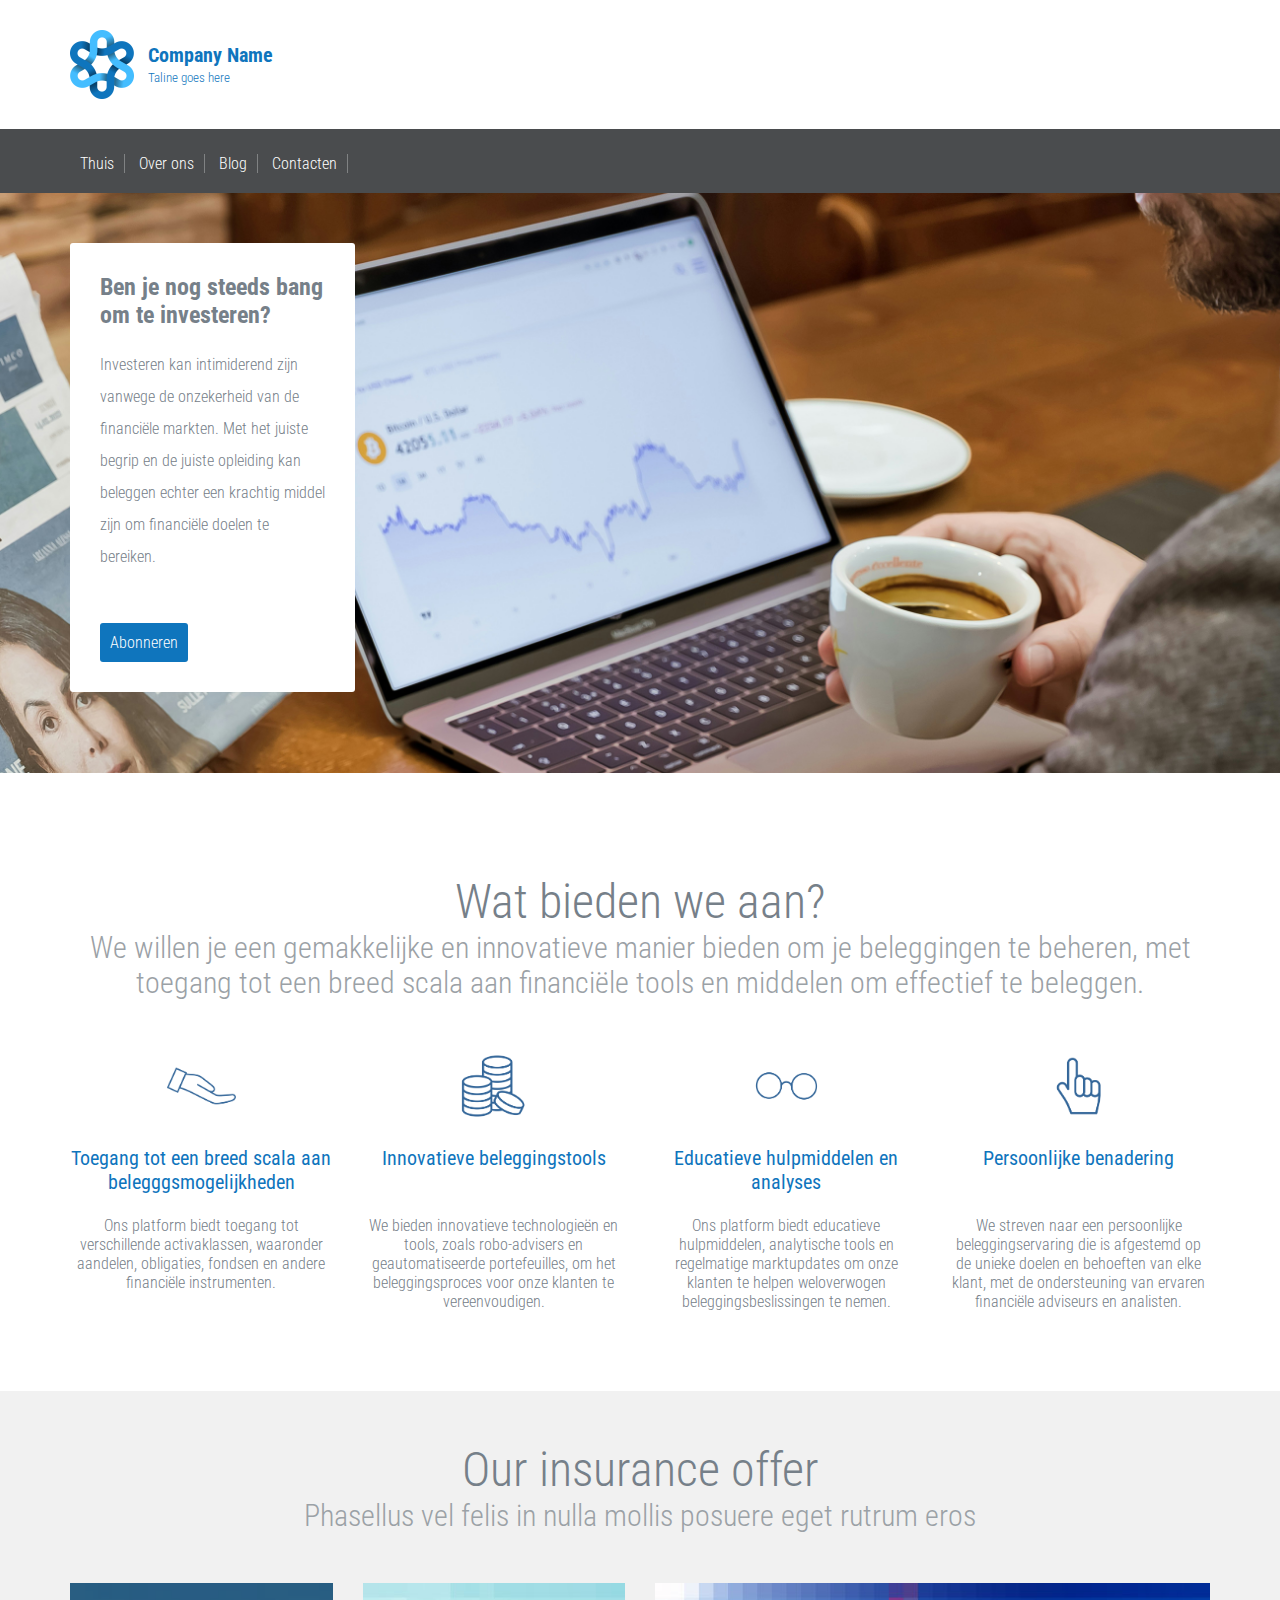
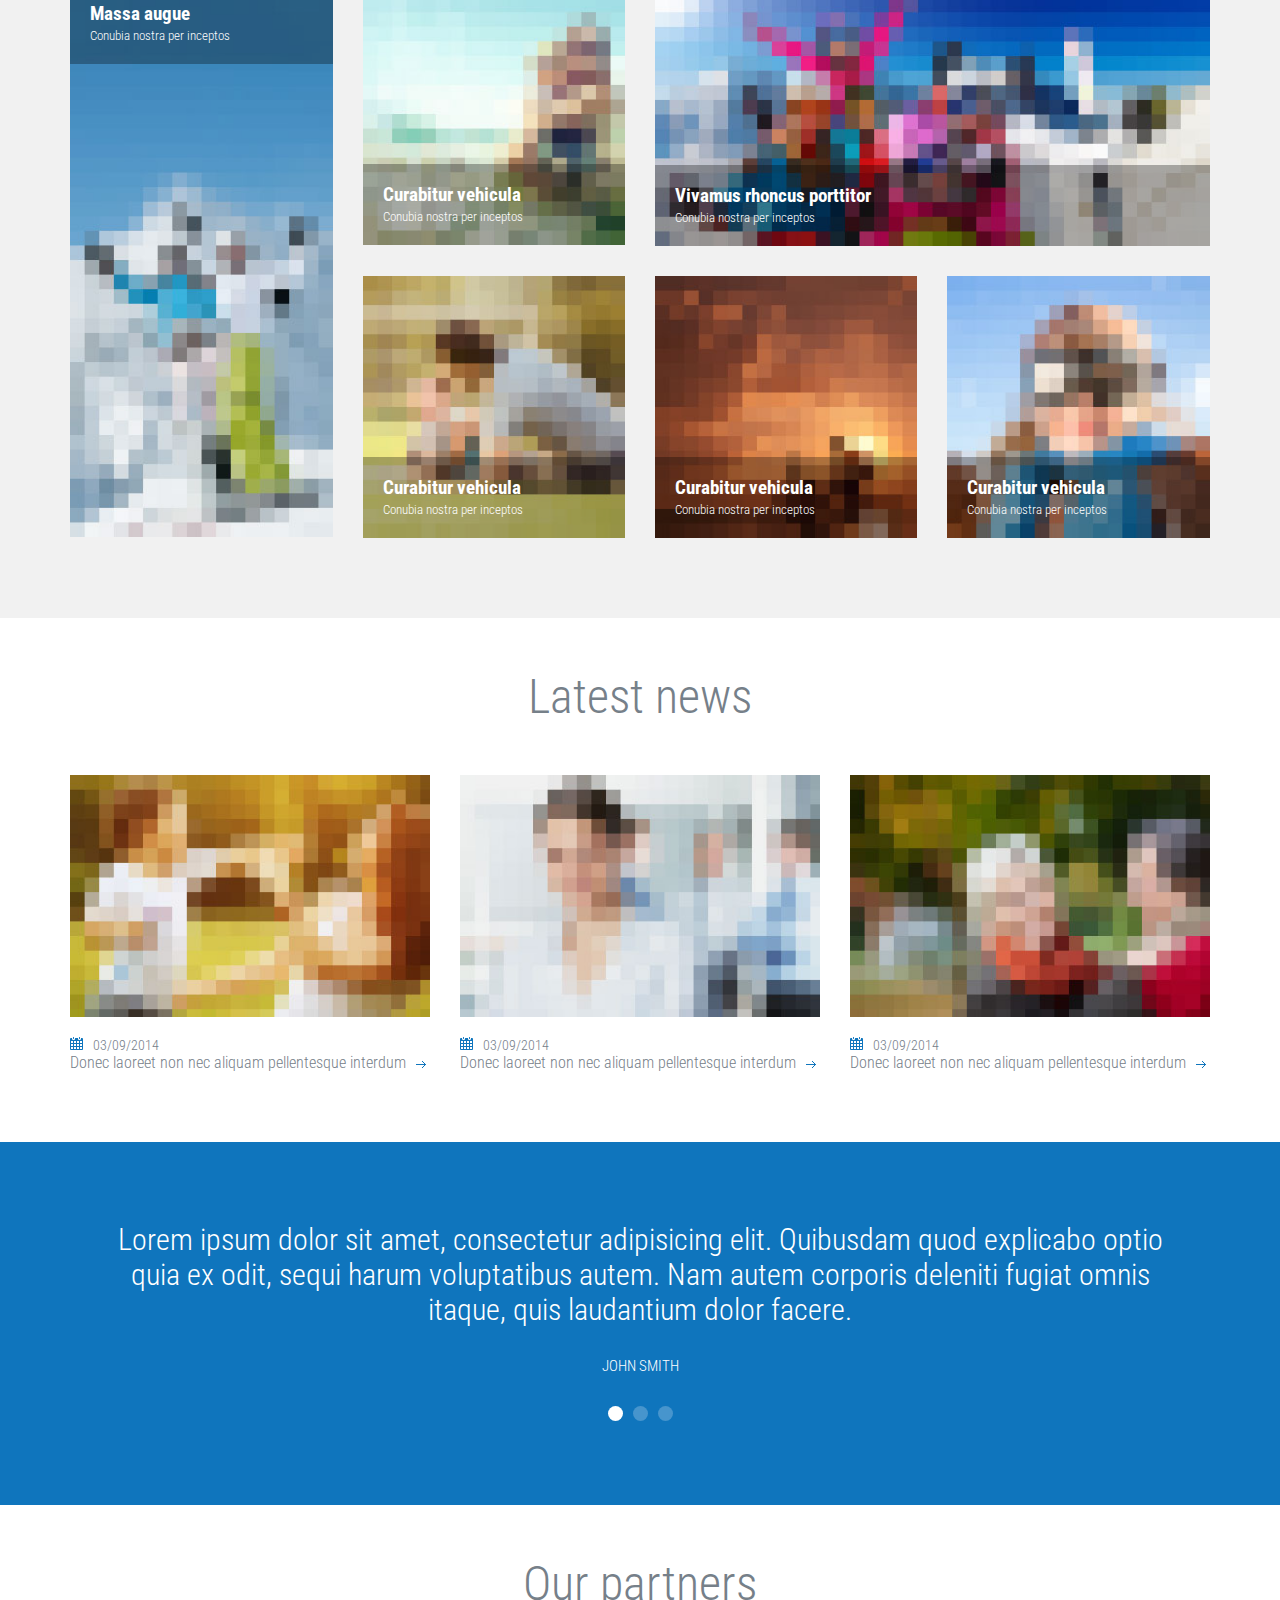
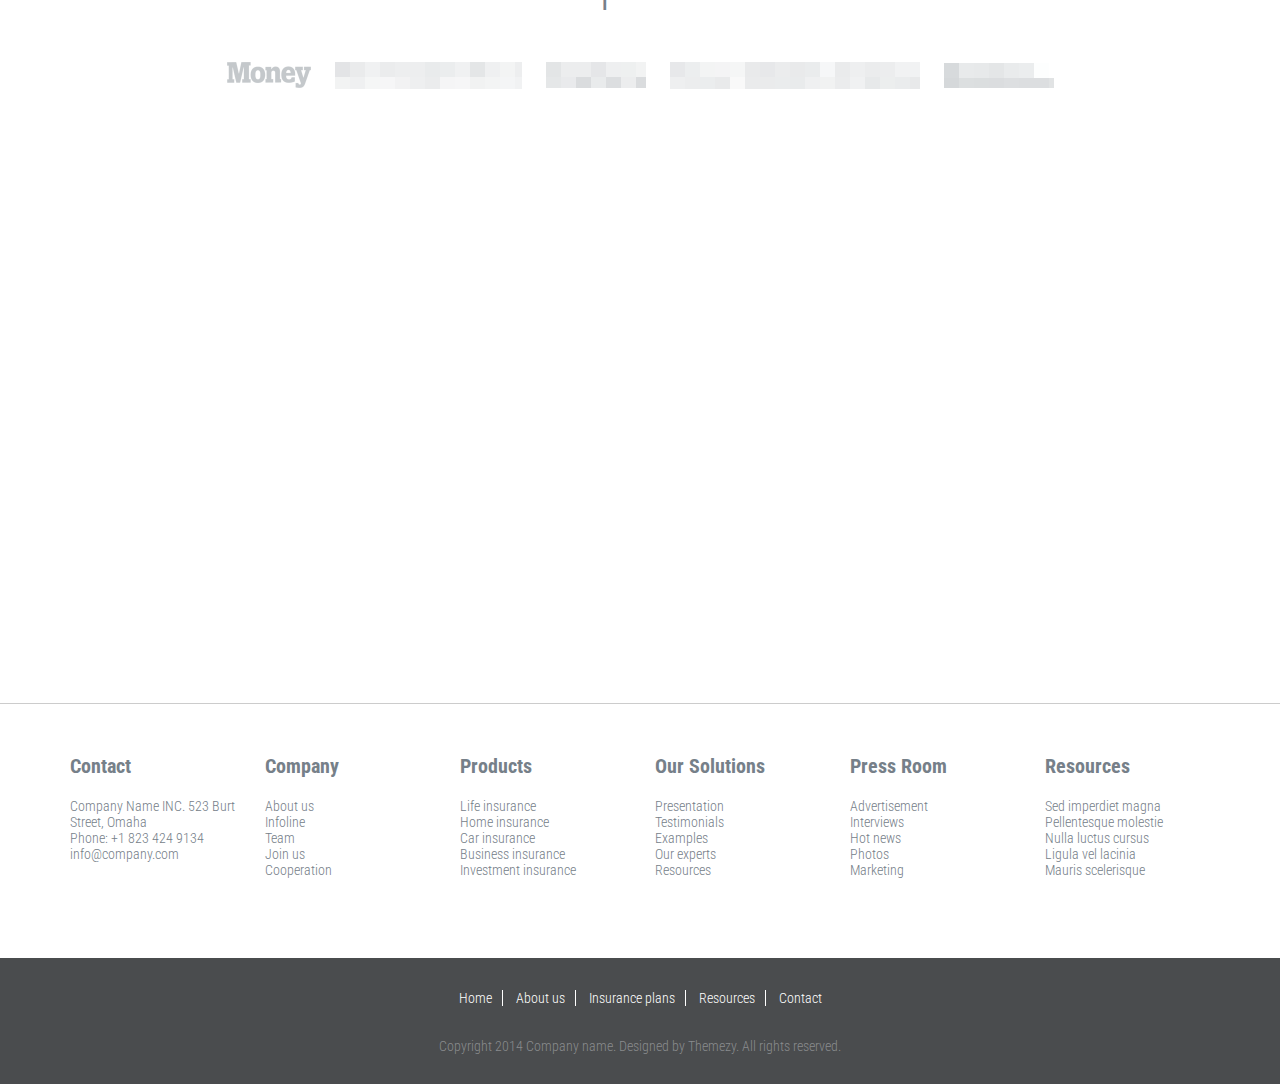
==== index.html @ 0d356be4 "init" ====
<!DOCTYPE html>
<html lang="en">
	<head>
		<meta charset="UTF-8">
		<meta http-equiv="X-UA-Compatible" content="IE=edge">
		<meta name="viewport" content="width=device-width, initial-scale=1.0,maximum-scale=1">
		
		<title>Insurance</title>

		<!-- Loading third party fonts -->
		<link href="http://fonts.googleapis.com/css?family=Roboto+Condensed:300,400,700|" rel="stylesheet" type="text/css">
		<link href="fonts/font-awesome.min.css" rel="stylesheet" type="text/css">
		<link href="fonts/lineo-icon/style.css" rel="stylesheet" type="text/css">

		<!-- Loading main css file -->
		<link rel="stylesheet" href="style.css">
		
		<!--[if lt IE 9]>
		<script src="js/ie-support/html5.js"></script>
		<script src="js/ie-support/respond.js"></script>
		<![endif]-->

	</head>


	<body>
		
		<div id="site-content">
			<header class="site-header">
				<div class="top-header">
					<div class="container">
						<a href="index.html" id="branding">
							<img src="images/logo.png" alt="Company Name" class="logo">
							<div class="logo-text">
								<h1 class="site-title">Company Name</h1>
								<small class="description">Taline goes here</small>
							</div>
						</a> <!-- #branding -->
					
					</div> <!-- .container -->
				</div> <!-- .top-header -->

				
				<div class="bottom-header">
					<div class="container">
						<div class="main-navigation">
							<button type="button" class="menu-toggle"><i class="fa fa-bars"></i></button>
							<ul class="menu">
								<li class="menu-item"><a href="about.html">Thuis</a></li>
								<li class="menu-item"><a href="insurance.html">Over ons</a></li>
								<li class="menu-item"><a href="resource.html">Blog</a></li>
								<li class="menu-item"><a href="contact.html">Contacten</a></li>
							</ul> <!-- .menu -->
						</div> <!-- .main-navigation -->
						
						<div class="mobile-navigation"></div>
					</div>
				</div>
				
			</header> <!-- .site-header -->

			<div class="hero hero-slider">
				<ul class="slides">
					<li data-bg-image="images/1.jpg">
						<div class="container">
							<div class="slide-content">
								<h2>Ben je nog steeds bang om te investeren?</h2>
								<p>Investeren kan intimiderend zijn vanwege de onzekerheid van de financiële markten. Met het juiste begrip en de juiste opleiding kan beleggen echter een krachtig middel zijn om financiële doelen te bereiken.</p>
								<a href="#" class="button">Abonneren</a>
							</div>
						</div>
					</li>
				</ul>
			</div> <!-- .hero-slider -->
			<main class="main-content">
				<div class="fullwidth-block greet-section">
					<div class="container">
						<h2 class="section-title">Wat bieden we aan?</h2>
						<small class="section-subtitle">We willen je een gemakkelijke en innovatieve manier bieden om je beleggingen te beheren, met toegang tot een breed scala aan financiële tools en middelen om effectief te beleggen.</small>

						<div class="row">
							<div class="col-md-3">
								<div class="feature">
									<img src="images/2.png">
									<h3 class="feature-title">Toegang tot een breed scala aan belegggsmogelijkheden</h3>
									<p>Ons platform biedt toegang tot verschillende activaklassen, waaronder aandelen, obligaties, fondsen en andere financiële instrumenten.</p>
								</div>
							</div>
							<div class="col-md-3">
								<div class="feature">
									<img src="images/3.png">
									<h3 class="feature-title">Innovatieve beleggingstools</h3>
									<p>We bieden innovatieve technologieën en tools, zoals robo-advisers en geautomatiseerde portefeuilles, om het beleggingsproces voor onze klanten te vereenvoudigen.
									</p>
								</div>
							</div>
							<div class="col-md-3">
								<div class="feature">
									<img src="images/4.png">
									<h3 class="feature-title">Educatieve hulpmiddelen en analyses</h3>
									<p>Ons platform biedt educatieve hulpmiddelen, analytische tools en regelmatige marktupdates om onze klanten te helpen weloverwogen beleggingsbeslissingen te nemen.</p>
								</div>
							</div>
							<div class="col-md-3">
								<div class="feature">
									<img src="images/5.png">
									<h3 class="feature-title">Persoonlijke benadering</h3>
									<p>We streven naar een persoonlijke beleggingservaring die is afgestemd op de unieke doelen en behoeften van elke klant, met de ondersteuning van ervaren financiële adviseurs en analisten.
									</p>
								</div>
							</div>
						</div> <!-- .row -->

					</div> <!-- .container -->
				</div> <!-- .fullwidth-block -->

				<div class="fullwidth-block" data-bg-color="#f1f1f1">
					<div class="container">
						<h2 class="section-title">Our insurance offer</h2>
						<small class="section-subtitle">Phasellus vel felis in nulla mollis posuere eget rutrum eros</small>

						<div class="row">
							<div class="col-md-3">
								<div class="offer caption-top">
									<img src="dummy/offer-tall.jpg" alt="offer 1">
									<div class="caption">
										<h3 class="offer-title">Massa augue</h3>
										<small>Conubia nostra per inceptos</small>
									</div>
								</div>
							</div>
							<div class="col-md-9">
								<div class="row">
									<div class="col-md-4">
										<div class="offer caption-bottom">
											<img src="dummy/offer-1.jpg" alt="offer 2">
											<div class="caption">
												<h3 class="offer-title">Curabitur vehicula</h3>
												<small>Conubia nostra per inceptos</small>	
											</div>
										</div>
									</div>
									<div class="col-md-8">
										<div class="offer caption-bottom">
									<img src="dummy/offer-wide.jpg" alt="offer 3">
									<div class="caption">
										<h3 class="offer-title">Vivamus rhoncus porttitor</h3>
										<small>Conubia nostra per inceptos</small>
									</div>
								</div>
									</div>
								</div>
								<div class="row">
									<div class="col-md-4">
										<div class="offer caption-bottom">
											<img src="dummy/offer-2.jpg" alt="offer 2">
											<div class="caption">
												<h3 class="offer-title">Curabitur vehicula</h3>
												<small>Conubia nostra per inceptos</small>	
											</div>
										</div>
									</div>
									<div class="col-md-4">
										<div class="offer caption-bottom">
											<img src="dummy/offer-3.jpg" alt="offer 2">
											<div class="caption">
												<h3 class="offer-title">Curabitur vehicula</h3>
												<small>Conubia nostra per inceptos</small>	
											</div>
										</div>
									</div>
									<div class="col-md-4">
										<div class="offer caption-bottom">
											<img src="dummy/offer-4.jpg" alt="offer 2">
											<div class="caption">
												<h3 class="offer-title">Curabitur vehicula</h3>
												<small>Conubia nostra per inceptos</small>	
											</div>
										</div>
									</div>
								</div> <!-- .row -->
							</div> <!-- .col-md-8 -->
						</div> <!-- .row -->

					</div> <!-- .container -->
				</div> <!-- .offer-section -->

				<div class="fullwidth-block">
					<div class="container">
						<h2 class="section-title">Latest news</h2>
						<div class="row news-list">
							<div class="col-md-4">
								<div class="news">
									<figure><img src="dummy/featured-image-1.jpg" alt=""></figure>
									<div class="date"><img src="images/icon-calendar.png" alt="">03/09/2014</div>
									<h2 class="entry-title"><a href="#">Donec laoreet non nec aliquam pellentesque interdum</a></h2>
								</div>
							</div>
							<div class="col-md-4">
								<div class="news">
									<figure><img src="dummy/featured-image-2.jpg" alt=""></figure>
									<div class="date"><img src="images/icon-calendar.png" alt="">03/09/2014</div>
									<h2 class="entry-title"><a href="#">Donec laoreet non nec aliquam pellentesque interdum</a></h2>
								</div>
							</div>
							<div class="col-md-4">
								<div class="news">
									<figure><img src="dummy/featured-image-3.jpg" alt=""></figure>
									<div class="date"><img src="images/icon-calendar.png" alt="">03/09/2014</div>
									<h2 class="entry-title"><a href="#">Donec laoreet non nec aliquam pellentesque interdum</a></h2>
								</div>
							</div>
						</div> <!-- .row -->
					</div> <!-- .container -->
				</div> <!-- .latest-news-section -->

				<div class="fullwidth-block" data-bg-color="#0f75bd">
					<div class="container">
						<div class="testimonial-slider">
							<ul class="slides">
								<li>
									<blockquote>Lorem ipsum dolor sit amet, consectetur adipisicing elit. Quibusdam quod explicabo optio quia ex odit, sequi harum voluptatibus autem. Nam autem corporis deleniti fugiat omnis itaque, quis laudantium dolor facere.<cite>John Smith</cite></blockquote>
								</li>
								<li>
									<blockquote>At doloremque, itaque molestias neque nesciunt placeat aspernatur veniam fugit enim, dolor, repudiandae a. Laborum optio dolorum qui maxime doloribus eligendi in enim minima quo? Quis tenetur eos, libero exercitationem.<cite>John Smith</cite></blockquote>
								</li>
								<li>
									<blockquote>Ipsam nesciunt velit voluptatem? Voluptas amet, porro eaque asperiores magni rerum vitae nulla inventore, numquam facilis doloribus placeat iure suscipit adipisci dolores modi saepe deserunt nisi. Nam, illum aperiam velit.<cite>John Smith</cite></blockquote>
								</li>
							</ul>
						</div>
					</div> <!-- .container -->
				</div> <!-- .fullwidth-block -->

				<div class="fullwidth-block">
					<div class="container">
						<h2 class="section-title">Our partners</h2>

						<div class="partners">
							<a href="#"><img src="dummy/money-logo.png" alt=""></a>
							<a href="#"><img src="dummy/nyt-logo.png" alt=""></a>
							<a href="#"><img src="dummy/forbes-logo.png" alt=""></a>
							<a href="#"><img src="dummy/wsj-logo.png" alt=""></a>
							<a href="#"><img src="dummy/bbs-logo.png" alt=""></a>
						</div> <!-- .partners -->
					</div> <!-- .container -->
				</div> <!-- .fullwidth-block -->

				<div class="fullwidth-block">
					<div class="map"></div>
				</div>
			</main>

			<div class="site-footer">
				<div class="widget-area">
					<div class="container">
						<div class="row">
							<div class="col-xs-12 col-sm-4 col-md-2">
								<div class="widget">
									<h3 class="widget-title">Contact</h3>
									<address> Company Name INC. 523 Burt Street, Omaha
									</address>
									<a href="#">Phone: +1 823 424 9134</a>
									<a href="mailto:info@company.com">info@company.com</a>
								</div>
							</div>
							<div class="col-xs-12 col-sm-4 col-md-2">
								<div class="widget">
									<h3 class="widget-title">Company</h3>
									<ul class="no-bullet">
										<li><a href="#">About us</a></li>
										<li><a href="#">Infoline</a></li>
										<li><a href="#">Team</a></li>
										<li><a href="#">Join us</a></li>
										<li><a href="#">Cooperation</a></li>
									</ul>
								</div>
							</div>
							<div class="col-xs-12 col-sm-4 col-md-2">
								<div class="widget">
									<h3 class="widget-title">Products</h3>
									<ul class="no-bullet">
										<li><a href="#">Life insurance</a></li>
										<li><a href="#">Home insurance</a></li>
										<li><a href="#">Car insurance</a></li>
										<li><a href="#">Business insurance</a></li>
										<li><a href="#">Investment insurance</a></li>
									</ul>
								</div>
							</div>
							<div class="col-xs-12 col-sm-4 col-md-2">
								<div class="widget">
									<h3 class="widget-title">Our Solutions</h3>
									<ul class="no-bullet">
										<li><a href="#">Presentation</a></li>
										<li><a href="#">Testimonials</a></li>
										<li><a href="#">Examples</a></li>
										<li><a href="#">Our experts</a></li>
										<li><a href="#">Resources</a></li>
									</ul>
								</div>
							</div>
							<div class="col-xs-12 col-sm-4 col-md-2">
								<div class="widget">
									<h3 class="widget-title">Press Room</h3>
									<ul class="no-bullet">
									<li><a href="#">Advertisement</a></li>
									<li><a href="#">Interviews</a></li>
									<li><a href="#">Hot news</a></li>
									<li><a href="#">Photos</a></li>
									<li><a href="#">Marketing</a></li>
									</ul>
								</div>
							</div>
							<div class="col-xs-12 col-sm-4 col-md-2">
								<div class="widget">
									<h3 class="widget-title">Resources</h3>
									<ul class="no-bullet">
										<li><a href="#">Sed imperdiet magna</a></li>
										<li><a href="#">Pellentesque molestie</a></li>
										<li><a href="#">Nulla luctus cursus</a></li>
										<li><a href="#">Ligula vel lacinia</a></li>
										<li><a href="#">Mauris scelerisque</a></li>
									</ul>
								</div>
							</div>
						</div>
					</div>
				</div>

				<div class="bottom-footer">
					<div class="container">
						<nav class="footer-navigation">
							<a href="#">Home</a>
							<a href="#">About us</a>
							<a href="#">Insurance plans</a>
							<a href="#">Resources</a>
							<a href="#">Contact</a>
						</nav>

						<div class="colophon">Copyright 2014 Company name. Designed by Themezy. All rights reserved.</div>
					</div>
				</div>
			</div>
		</div>

		<script src="js/jquery-1.11.1.min.js"></script>
		<script src="http://maps.google.com/maps/api/js?sensor=false&amp;language=en"></script>
		<script src="js/plugins.js"></script>
		<script src="js/app.js"></script>
		
	</body>

</html>
---- fonts/lineo-icon/style.css ----
@font-face {
	font-family: 'icomoon';
	src:url('fonts/icomoon.eot?-vfo8zz');
	src:url('fonts/icomoon.eot?#iefix-vfo8zz') format('embedded-opentype'),
		url('fonts/icomoon.woff?-vfo8zz') format('woff'),
		url('fonts/icomoon.ttf?-vfo8zz') format('truetype'),
		url('fonts/icomoon.svg?-vfo8zz#icomoon') format('svg');
	font-weight: normal;
	font-style: normal;
}

[class^="icon-"], [class*=" icon-"] {
	font-family: 'icomoon';
	speak: none;
	font-style: normal;
	font-weight: normal;
	font-variant: normal;
	text-transform: none;
	line-height: 1;

	/* Better Font Rendering =========== */
	-webkit-font-smoothing: antialiased;
	-moz-osx-font-smoothing: grayscale;
}

.icon-sunshine:before {
	content: "\e65b";
}
.icon-man-globe:before {
	content: "\e67a";
}
.icon-pool:before {
	content: "\e68d";
}
.icon-trailer:before {
	content: "\e692";
}
.icon-man-time:before {
	content: "\e696";
}
.icon-knight:before {
	content: "\e697";
}
.icon-ice-cream:before {
	content: "\e698";
}
.icon-lemon-glass-2:before {
	content: "\e699";
}
.icon-kite:before {
	content: "\e69a";
}
.icon-maze:before {
	content: "\e69c";
}
.icon-search-building:before {
	content: "\e69d";
}
.icon-light-bulb:before {
	content: "\e69e";
}
.icon-lounge-chair:before {
	content: "\e69f";
}
.icon-handshake:before {
	content: "\e6a0";
}
.icon-fish:before {
	content: "\e6a2";
}
.icon-document-check:before {
	content: "\e6a3";
}
.icon-washing-machine:before {
	content: "\e6a4";
}
.icon-shopping-bags:before {
	content: "\e6a5";
}
.icon-luggage:before {
	content: "\e6a6";
}
.icon-mobile-check:before {
	content: "\e6a7";
}
.icon-man-expand:before {
	content: "\e6a8";
}
.icon-wifi:before {
	content: "\e6a9";
}
.icon-towel:before {
	content: "\e6aa";
}
.icon-desert:before {
	content: "\e6ab";
}
.icon-target:before {
	content: "\e6ac";
}
.icon-bar-chart-up:before {
	content: "\e6af";
}
.icon-sofa:before {
	content: "\e6b0";
}
.icon-morning-flight:before {
	content: "\e6b1";
}
.icon-bar-chart-down:before {
	content: "\e6b2";
}
.icon-man-circle:before {
	content: "\e6b3";
}
.icon-24-hours:before {
	content: "\e6b4";
}
.icon-phone:before {
	content: "\e6b5";
}
.icon-glasses:before {
	content: "\e6b6";
}
.icon-ideas:before {
	content: "\e6b7";
}
.icon-driving-sun:before {
	content: "\e6ba";
}
.icon-mind-gears:before {
	content: "\e6bb";
}
.icon-cart-trolley:before {
	content: "\e6bc";
}
.icon-cup-sun:before {
	content: "\e6bd";
}
.icon-globe:before {
	content: "\e6be";
}
.icon-sun:before {
	content: "\e6bf";
}
.icon-mind-idea:before {
	content: "\e6c0";
}
.icon-map:before {
	content: "\e6c1";
}
.icon-mind-question:before {
	content: "\e6c2";
}
.icon-mini-fan:before {
	content: "\e6c3";
}
.icon-man-structure:before {
	content: "\e6c4";
}
.icon-server-pencil:before {
	content: "\e6c5";
}
.icon-post-card:before {
	content: "\e6c6";
}
.icon-server-search:before {
	content: "\e6c7";
}
.icon-ball:before {
	content: "\e6c8";
}
.icon-peoples:before {
	content: "\e6c9";
}
.icon-team:before {
	content: "\e6ca";
}
.icon-server-add:before {
	content: "\e6cb";
}
.icon-duck:before {
	content: "\e6cc";
}
.icon-server-lock:before {
	content: "\e6cd";
}
.icon-minibus:before {
	content: "\e6ce";
}
.icon-pie-chart-screen:before {
	content: "\e6cf";
}
.icon-graph-up-screen:before {
	content: "\e6d0";
}
.icon-expand:before {
	content: "\e6d1";
}
.icon-tend:before {
	content: "\e6d2";
}
.icon-shrink:before {
	content: "\e6d3";
}
.icon-man-chart:before {
	content: "\e6d4";
}
.icon-arrow-target:before {
	content: "\e6d6";
}
.icon-hat:before {
	content: "\e6d7";
}
.icon-signal-tower:before {
	content: "\e6d8";
}
.icon-bag:before {
	content: "\e6d9";
}
.icon-download:before {
	content: "\e6da";
}
.icon-document-person:before {
	content: "\e6db";
}
.icon-upload:before {
	content: "\e6dc";
}
.icon-pyramid:before {
	content: "\e6dd";
}
.icon-sandal:before {
	content: "\e6de";
}
.icon-lock:before {
	content: "\e6df";
}
.icon-starfish:before {
	content: "\e6e0";
}
.icon-search-people:before {
	content: "\e6e1";
}
.icon-mini-island:before {
	content: "\e6e2";
}
.icon-strategy:before {
	content: "\e6e3";
}
.icon-unlock:before {
	content: "\e6e4";
}
.icon-flower:before {
	content: "\e6e5";
}
.icon-key:before {
	content: "\e6e6";
}
.icon-man-idea:before {
	content: "\e6e7";
}
.icon-clipboard-check:before {
	content: "\e6e8";
}
.icon-boat:before {
	content: "\e6e9";
}
.icon-customer-service:before {
	content: "\e6ea";
}
.icon-clamp:before {
	content: "\e6eb";
}
.icon-coconut-drink:before {
	content: "\e6ec";
}
.icon-glyph-246:before {
	content: "\e6ed";
}
.icon-anchor:before {
	content: "\e6ee";
}
.icon-box-search:before {
	content: "\e6ef";
}
.icon-box-time:before {
	content: "\e6f0";
}
.icon-boat-2:before {
	content: "\e6f1";
}
.icon-box-check:before {
	content: "\e6f2";
}
.icon-jetsky:before {
	content: "\e6f3";
}
.icon-recycle:before {
	content: "\e6f5";
}
.icon-broken-glass:before {
	content: "\e6f6";
}
.icon-shuttlecock:before {
	content: "\e6f7";
}
.icon-flight-calendar:before {
	content: "\e6f8";
}
.icon-flight-tickets:before {
	content: "\e6fa";
}
.icon-map-alt:before {
	content: "\e6fb";
}
.icon-crab:before {
	content: "\e6fc";
}
.icon-box-trolley:before {
	content: "\e6fd";
}
.icon-airboat:before {
	content: "\e6fe";
}
.icon-box:before {
	content: "\e6ff";
}
.icon-pant:before {
	content: "\e700";
}
.icon-send-receive:before {
	content: "\e702";
}
.icon-bikini:before {
	content: "\e703";
}
.icon-glyph-270:before {
	content: "\e704";
}
.icon-credit-card-lock:before {
	content: "\e600";
}
.icon-money-debit:before {
	content: "\e601";
}
.icon-like:before {
	content: "\e602";
}
.icon-credit-card-hand:before {
	content: "\e603";
}
.icon-beer:before {
	content: "\e604";
}
.icon-cake:before {
	content: "\e605";
}
.icon-iron:before {
	content: "\e606";
}
.icon-heartbeat:before {
	content: "\e607";
}
.icon-home:before {
	content: "\e608";
}
.icon-camera:before {
	content: "\e609";
}
.icon-camera-2:before {
	content: "\e60a";
}
.icon-qrcode:before {
	content: "\e60b";
}
.icon-cash-machine:before {
	content: "\e60c";
}
.icon-cards:before {
	content: "\e60d";
}
.icon-bell:before {
	content: "\e60e";
}
.icon-chair:before {
	content: "\e60f";
}
.icon-cup:before {
	content: "\e610";
}
.icon-heart-happy:before {
	content: "\e611";
}
.icon-flag:before {
	content: "\e612";
}
.icon-toaster:before {
	content: "\e613";
}
.icon-heart-sad:before {
	content: "\e614";
}
.icon-money-mind:before {
	content: "\e615";
}
.icon-cart:before {
	content: "\e616";
}
.icon-camera-3:before {
	content: "\e617";
}
.icon-dog:before {
	content: "\e618";
}
.icon-eggs:before {
	content: "\e619";
}
.icon-lemon-glass:before {
	content: "\e61a";
}
.icon-hour-glass:before {
	content: "\e61b";
}
.icon-tree-diagram:before {
	content: "\e61c";
}
.icon-hammer:before {
	content: "\e61d";
}
.icon-umbrella:before {
	content: "\e61e";
}
.icon-camcoder:before {
	content: "\e61f";
}
.icon-weigher:before {
	content: "\e620";
}
.icon-kettle:before {
	content: "\e621";
}
.icon-data-search:before {
	content: "\e622";
}
.icon-key-card:before {
	content: "\e623";
}
.icon-badge:before {
	content: "\e624";
}
.icon-hot-coffe:before {
	content: "\e625";
}
.icon-nurse:before {
	content: "\e626";
}
.icon-heart:before {
	content: "\e627";
}
.icon-diamond:before {
	content: "\e628";
}
.icon-taxi:before {
	content: "\e629";
}
.icon-heart-plus:before {
	content: "\e62a";
}
.icon-cart-button:before {
	content: "\e62b";
}
.icon-bear:before {
	content: "\e62c";
}
.icon-teapot:before {
	content: "\e62d";
}
.icon-hot-tea:before {
	content: "\e62e";
}
.icon-mail-send:before {
	content: "\e62f";
}
.icon-rx:before {
	content: "\e630";
}
.icon-polaroid:before {
	content: "\e631";
}
.icon-fan:before {
	content: "\e632";
}
.icon-stopwatch:before {
	content: "\e633";
}
.icon-heart-minus:before {
	content: "\e634";
}
.icon-walkman:before {
	content: "\e635";
}
.icon-piggybank:before {
	content: "\e636";
}
.icon-binocular:before {
	content: "\e637";
}
.icon-hotel:before {
	content: "\e638";
}
.icon-cup-2:before {
	content: "\e639";
}
.icon-bacon:before {
	content: "\e63a";
}
.icon-buffalo:before {
	content: "\e63b";
}
.icon-money-man:before {
	content: "\e63c";
}
.icon-film-roll:before {
	content: "\e63d";
}
.icon-pie-chart:before {
	content: "\e63e";
}
.icon-sale-tag:before {
	content: "\e63f";
}
.icon-plane:before {
	content: "\e640";
}
.icon-folder-plus:before {
	content: "\e641";
}
.icon-glass:before {
	content: "\e642";
}
.icon-chocolate:before {
	content: "\e643";
}
.icon-plus:before {
	content: "\e644";
}
.icon-thunder:before {
	content: "\e645";
}
.icon-speaker:before {
	content: "\e646";
}
.icon-graph-raise:before {
	content: "\e647";
}
.icon-gold:before {
	content: "\e648";
}
.icon-mic:before {
	content: "\e649";
}
.icon-price-tag:before {
	content: "\e64a";
}
.icon-food-serve:before {
	content: "\e64b";
}
.icon-wine-glass:before {
	content: "\e64c";
}
.icon-cupcake:before {
	content: "\e64d";
}
.icon-ribbon:before {
	content: "\e64e";
}
.icon-folder-minus:before {
	content: "\e64f";
}
.icon-open-label:before {
	content: "\e650";
}
.icon-film-strip:before {
	content: "\e651";
}
.icon-graph-decline:before {
	content: "\e652";
}
.icon-folder:before {
	content: "\e653";
}
.icon-calculator:before {
	content: "\e654";
}
.icon-park-sign:before {
	content: "\e655";
}
.icon-glass-2:before {
	content: "\e656";
}
.icon-phone-24:before {
	content: "\e657";
}
.icon-wheat:before {
	content: "\e658";
}
.icon-mute:before {
	content: "\e659";
}
.icon-glass-3:before {
	content: "\e65a";
}
.icon-cassete:before {
	content: "\e65c";
}
.icon-window:before {
	content: "\e65d";
}
.icon-money:before {
	content: "\e65e";
}
.icon-chef-hat:before {
	content: "\e65f";
}
.icon-drawer:before {
	content: "\e660";
}
.icon-oil-bottle:before {
	content: "\e661";
}
.icon-pill-ban:before {
	content: "\e662";
}
.icon-money-2:before {
	content: "\e663";
}
.icon-cpu:before {
	content: "\e664";
}
.icon-blog:before {
	content: "\e665";
}
.icon-wallet:before {
	content: "\e666";
}
.icon-fridge:before {
	content: "\e667";
}
.icon-money-phone:before {
	content: "\e668";
}
.icon-bank:before {
	content: "\e669";
}
.icon-watermelon:before {
	content: "\e66a";
}
.icon-ice-bucket:before {
	content: "\e66b";
}
.icon-bandage:before {
	content: "\e66c";
}
.icon-hanger:before {
	content: "\e66d";
}
.icon-leaf:before {
	content: "\e66e";
}
.icon-car:before {
	content: "\e66f";
}
.icon-money-globe:before {
	content: "\e670";
}
.icon-alarm:before {
	content: "\e671";
}
.icon-wine-glass-2:before {
	content: "\e672";
}
.icon-plant:before {
	content: "\e673";
}
.icon-projector-screen:before {
	content: "\e674";
}
.icon-chocolate-bar:before {
	content: "\e675";
}
.icon-phone-raise:before {
	content: "\e676";
}
.icon-compass:before {
	content: "\e677";
}
.icon-money-shield:before {
	content: "\e678";
}
.icon-headphone:before {
	content: "\e679";
}
.icon-gear:before {
	content: "\e67b";
}
.icon-luggage-trolley:before {
	content: "\e67c";
}
.icon-safes:before {
	content: "\e67d";
}
.icon-phone-call:before {
	content: "\e67e";
}
.icon-teapot-2:before {
	content: "\e67f";
}
.icon-honey-jar:before {
	content: "\e680";
}
.icon-clipboard:before {
	content: "\e681";
}
.icon-phone-plus:before {
	content: "\e682";
}
.icon-money-document:before {
	content: "\e683";
}
.icon-zoom-in:before {
	content: "\e684";
}
.icon-cut:before {
	content: "\e685";
}
.icon-debit-machine:before {
	content: "\e686";
}
.icon-shirt:before {
	content: "\e687";
}
.icon-bell-2:before {
	content: "\e688";
}
.icon-bowl:before {
	content: "\e689";
}
.icon-webcam:before {
	content: "\e68a";
}
.icon-wine:before {
	content: "\e68b";
}
.icon-water-drops:before {
	content: "\e68c";
}
.icon-abacus:before {
	content: "\e68e";
}
.icon-cheque:before {
	content: "\e68f";
}
.icon-elevator:before {
	content: "\e690";
}
.icon-glass-4:before {
	content: "\e691";
}
.icon-plane-globe:before {
	content: "\e693";
}
.icon-cheese:before {
	content: "\e694";
}
.icon-zoom-out:before {
	content: "\e695";
}
---- style.css ----
/*!
 * Project_Name: Themezy Insurance Template
 * Author: Themezy
 * Email: info@themezy.com
 * URL: http://themezy.com
 */
/*=========================================== 
 * Importing CSS Libraries
 *===========================================*/
article,
aside,
details,
figcaption,
figure,
footer,
header,
hgroup,
nav,
section,
summary {
  display: block; }

audio,
canvas,
video {
  display: inline-block; }

audio:not([controls]) {
  display: none;
  height: 0; }

[hidden], template {
  display: none; }

html {
  background: #fff;
  color: #000;
  -webkit-text-size-adjust: 100%;
  -ms-text-size-adjust: 100%; }

html,
button,
input,
select,
textarea {
  font-family: sans-serif; }

body {
  margin: 0; }

a {
  background: transparent; }
  a:focus {
    outline: thin dotted; }
  a:hover, a:active {
    outline: 0; }

h1 {
  font-size: 2em;
  margin: 0.67em 0; }

h2 {
  font-size: 1.5em;
  margin: 0.83em 0; }

h3 {
  font-size: 1.17em;
  margin: 1em 0; }

h4 {
  font-size: 1em;
  margin: 1.33em 0; }

h5 {
  font-size: 0.83em;
  margin: 1.67em 0; }

h6 {
  font-size: 0.75em;
  margin: 2.33em 0; }

abbr[title] {
  border-bottom: 1px dotted; }

b,
strong {
  font-weight: bold; }

dfn {
  font-style: italic; }

mark {
  background: #ff0;
  color: #000; }

code,
kbd,
pre,
samp {
  font-family: monospace, serif;
  font-size: 1em; }

pre {
  white-space: pre;
  white-space: pre-wrap;
  word-wrap: break-word; }

q {
  quotes: "\201C" "\201D" "\2018" "\2019"; }

q:before,
q:after {
  content: '';
  content: none; }

small {
  font-size: 80%; }

sub,
sup {
  font-size: 75%;
  line-height: 0;
  position: relative;
  vertical-align: baseline; }

sup {
  top: -0.5em; }

sub {
  bottom: -0.25em; }

img {
  border: 0; }

svg:not(:root) {
  overflow: hidden; }

figure {
  margin: 0; }

fieldset {
  border: 1px solid #c0c0c0;
  margin: 0 2px;
  padding: 0.35em 0.625em 0.75em; }

legend {
  border: 0;
  padding: 0;
  white-space: normal; }

button,
input,
select,
textarea {
  font-family: inherit;
  font-size: 100%;
  margin: 0;
  vertical-align: baseline; }

button,
input {
  line-height: normal; }

button,
select {
  text-transform: none; }

button,
html input[type="button"],
input[type="reset"],
input[type="submit"] {
  -webkit-appearance: button;
  cursor: pointer; }

button[disabled],
input[disabled] {
  cursor: default; }

input[type="checkbox"],
input[type="radio"] {
  -moz-box-sizing: border-box;
       box-sizing: border-box;
  padding: 0; }

input[type="search"] {
  -webkit-appearance: textfield;
  -moz-box-sizing: content-box;
  box-sizing: content-box; }

input[type="search"]::-webkit-search-cancel-button,
input[type="search"]::-webkit-search-decoration {
  -webkit-appearance: none; }

button::-moz-focus-inner, input::-moz-focus-inner {
  border: 0;
  padding: 0; }

textarea {
  overflow: auto;
  vertical-align: top; }

table {
  border-collapse: collapse;
  border-spacing: 0; }

*, *:before, *:after {
  -moz-box-sizing: border-box;
       box-sizing: border-box; }

/*
 * Global Styles
 */
body {
  color: #768089;
  font-family: "Roboto Condensed", "Open Sans", sans-serif;
  font-size: 16px;
  font-weight: 300;
  line-height: normal; }

h1, h2, h3, h4, h5, h6 {
  font-weight: 700;
  margin: 0 0 20px; }

hr {
  border: none;
  border-bottom: 1px solid #777; }

ul, ol {
  margin: 0;
  padding-left: 0; }

a {
  text-decoration: none;
  color: #0f75bd; }

address {
  font-style: normal; }

p {
  margin-top: 0; }

form input, form textarea, form select {
  outline: none;
  border: 1px solid #ccc;
  padding: 10px;
  border-radius: 5px;
  box-shadow: inset 0 1px 1px rgba(0, 0, 0, 0.1); }
form select {
  -webkit-appearance: none;
  -moz-appearance: none;
  appearance: none; }
form textarea {
  resize: vertical; }

/*
 * Reusable Components Style
 */
.button, form input[type="submit"], form button, form input[type="reset"] {
  border: none;
  color: white;
  background: #0f75bd;
  padding: 10px;
  border-radius: 3px;
  display: inline-block;
  -webkit-transition: .3s ease;
          transition: .3s ease; }
  .button:hover, form input[type="submit"]:hover, form button:hover, form input[type="reset"]:hover, .button:focus, form input[type="submit"]:focus, form button:focus, form input[type="reset"]:focus {
    background: #1392ec; }

.map {
  min-height: 450px; }

.container {
  margin-right: auto;
  margin-left: auto;
  padding-left: 15px;
  padding-right: 15px;
  *zoom: 1; }
  .container:after {
    content: " ";
    clear: both;
    display: block;
    overflow: hidden;
    height: 0; }
  @media (min-width: 768px) {
    .container {
      width: 750px; } }
  @media (min-width: 992px) {
    .container {
      width: 970px; } }
  @media (min-width: 1200px) {
    .container {
      width: 1170px; } }

.container-fluid {
  margin-right: auto;
  margin-left: auto;
  padding-left: 15px;
  padding-right: 15px;
  *zoom: 1; }
  .container-fluid:after {
    content: " ";
    clear: both;
    display: block;
    overflow: hidden;
    height: 0; }

.row {
  margin-left: -15px;
  margin-right: -15px;
  *zoom: 1; }
  .row:after {
    content: " ";
    clear: both;
    display: block;
    overflow: hidden;
    height: 0; }

.col-xs-1, .col-sm-1, .col-md-1, .col-lg-1, .col-xs-2, .col-sm-2, .col-md-2, .col-lg-2, .col-xs-3, .col-sm-3, .col-md-3, .col-lg-3, .col-xs-4, .col-sm-4, .col-md-4, .col-lg-4, .col-xs-5, .col-sm-5, .col-md-5, .col-lg-5, .col-xs-6, .col-sm-6, .col-md-6, .col-lg-6, .col-xs-7, .col-sm-7, .col-md-7, .col-lg-7, .col-xs-8, .col-sm-8, .col-md-8, .col-lg-8, .col-xs-9, .col-sm-9, .col-md-9, .col-lg-9, .col-xs-10, .col-sm-10, .col-md-10, .col-lg-10, .col-xs-11, .col-sm-11, .col-md-11, .col-lg-11, .col-xs-12, .col-sm-12, .col-md-12, .col-lg-12 {
  position: relative;
  min-height: 1px;
  padding-left: 15px;
  padding-right: 15px; }

.col-xs-1, .col-xs-2, .col-xs-3, .col-xs-4, .col-xs-5, .col-xs-6, .col-xs-7, .col-xs-8, .col-xs-9, .col-xs-10, .col-xs-11, .col-xs-12 {
  float: left; }

.col-xs-1 {
  width: 8.3333333333%; }

.col-xs-2 {
  width: 16.6666666667%; }

.col-xs-3 {
  width: 25%; }

.col-xs-4 {
  width: 33.3333333333%; }

.col-xs-5 {
  width: 41.6666666667%; }

.col-xs-6 {
  width: 50%; }

.col-xs-7 {
  width: 58.3333333333%; }

.col-xs-8 {
  width: 66.6666666667%; }

.col-xs-9 {
  width: 75%; }

.col-xs-10 {
  width: 83.3333333333%; }

.col-xs-11 {
  width: 91.6666666667%; }

.col-xs-12 {
  width: 100%; }

.col-xs-pull-0 {
  right: auto; }

.col-xs-pull-1 {
  right: 8.3333333333%; }

.col-xs-pull-2 {
  right: 16.6666666667%; }

.col-xs-pull-3 {
  right: 25%; }

.col-xs-pull-4 {
  right: 33.3333333333%; }

.col-xs-pull-5 {
  right: 41.6666666667%; }

.col-xs-pull-6 {
  right: 50%; }

.col-xs-pull-7 {
  right: 58.3333333333%; }

.col-xs-pull-8 {
  right: 66.6666666667%; }

.col-xs-pull-9 {
  right: 75%; }

.col-xs-pull-10 {
  right: 83.3333333333%; }

.col-xs-pull-11 {
  right: 91.6666666667%; }

.col-xs-pull-12 {
  right: 100%; }

.col-xs-push-0 {
  left: auto; }

.col-xs-push-1 {
  left: 8.3333333333%; }

.col-xs-push-2 {
  left: 16.6666666667%; }

.col-xs-push-3 {
  left: 25%; }

.col-xs-push-4 {
  left: 33.3333333333%; }

.col-xs-push-5 {
  left: 41.6666666667%; }

.col-xs-push-6 {
  left: 50%; }

.col-xs-push-7 {
  left: 58.3333333333%; }

.col-xs-push-8 {
  left: 66.6666666667%; }

.col-xs-push-9 {
  left: 75%; }

.col-xs-push-10 {
  left: 83.3333333333%; }

.col-xs-push-11 {
  left: 91.6666666667%; }

.col-xs-push-12 {
  left: 100%; }

.col-xs-offset-0 {
  margin-left: 0%; }

.col-xs-offset-1 {
  margin-left: 8.3333333333%; }

.col-xs-offset-2 {
  margin-left: 16.6666666667%; }

.col-xs-offset-3 {
  margin-left: 25%; }

.col-xs-offset-4 {
  margin-left: 33.3333333333%; }

.col-xs-offset-5 {
  margin-left: 41.6666666667%; }

.col-xs-offset-6 {
  margin-left: 50%; }

.col-xs-offset-7 {
  margin-left: 58.3333333333%; }

.col-xs-offset-8 {
  margin-left: 66.6666666667%; }

.col-xs-offset-9 {
  margin-left: 75%; }

.col-xs-offset-10 {
  margin-left: 83.3333333333%; }

.col-xs-offset-11 {
  margin-left: 91.6666666667%; }

.col-xs-offset-12 {
  margin-left: 100%; }

@media (min-width: 768px) {
  .col-sm-1, .col-sm-2, .col-sm-3, .col-sm-4, .col-sm-5, .col-sm-6, .col-sm-7, .col-sm-8, .col-sm-9, .col-sm-10, .col-sm-11, .col-sm-12 {
    float: left; }

  .col-sm-1 {
    width: 8.3333333333%; }

  .col-sm-2 {
    width: 16.6666666667%; }

  .col-sm-3 {
    width: 25%; }

  .col-sm-4 {
    width: 33.3333333333%; }

  .col-sm-5 {
    width: 41.6666666667%; }

  .col-sm-6 {
    width: 50%; }

  .col-sm-7 {
    width: 58.3333333333%; }

  .col-sm-8 {
    width: 66.6666666667%; }

  .col-sm-9 {
    width: 75%; }

  .col-sm-10 {
    width: 83.3333333333%; }

  .col-sm-11 {
    width: 91.6666666667%; }

  .col-sm-12 {
    width: 100%; }

  .col-sm-pull-0 {
    right: auto; }

  .col-sm-pull-1 {
    right: 8.3333333333%; }

  .col-sm-pull-2 {
    right: 16.6666666667%; }

  .col-sm-pull-3 {
    right: 25%; }

  .col-sm-pull-4 {
    right: 33.3333333333%; }

  .col-sm-pull-5 {
    right: 41.6666666667%; }

  .col-sm-pull-6 {
    right: 50%; }

  .col-sm-pull-7 {
    right: 58.3333333333%; }

  .col-sm-pull-8 {
    right: 66.6666666667%; }

  .col-sm-pull-9 {
    right: 75%; }

  .col-sm-pull-10 {
    right: 83.3333333333%; }

  .col-sm-pull-11 {
    right: 91.6666666667%; }

  .col-sm-pull-12 {
    right: 100%; }

  .col-sm-push-0 {
    left: auto; }

  .col-sm-push-1 {
    left: 8.3333333333%; }

  .col-sm-push-2 {
    left: 16.6666666667%; }

  .col-sm-push-3 {
    left: 25%; }

  .col-sm-push-4 {
    left: 33.3333333333%; }

  .col-sm-push-5 {
    left: 41.6666666667%; }

  .col-sm-push-6 {
    left: 50%; }

  .col-sm-push-7 {
    left: 58.3333333333%; }

  .col-sm-push-8 {
    left: 66.6666666667%; }

  .col-sm-push-9 {
    left: 75%; }

  .col-sm-push-10 {
    left: 83.3333333333%; }

  .col-sm-push-11 {
    left: 91.6666666667%; }

  .col-sm-push-12 {
    left: 100%; }

  .col-sm-offset-0 {
    margin-left: 0%; }

  .col-sm-offset-1 {
    margin-left: 8.3333333333%; }

  .col-sm-offset-2 {
    margin-left: 16.6666666667%; }

  .col-sm-offset-3 {
    margin-left: 25%; }

  .col-sm-offset-4 {
    margin-left: 33.3333333333%; }

  .col-sm-offset-5 {
    margin-left: 41.6666666667%; }

  .col-sm-offset-6 {
    margin-left: 50%; }

  .col-sm-offset-7 {
    margin-left: 58.3333333333%; }

  .col-sm-offset-8 {
    margin-left: 66.6666666667%; }

  .col-sm-offset-9 {
    margin-left: 75%; }

  .col-sm-offset-10 {
    margin-left: 83.3333333333%; }

  .col-sm-offset-11 {
    margin-left: 91.6666666667%; }

  .col-sm-offset-12 {
    margin-left: 100%; } }
@media (min-width: 992px) {
  .col-md-1, .col-md-2, .col-md-3, .col-md-4, .col-md-5, .col-md-6, .col-md-7, .col-md-8, .col-md-9, .col-md-10, .col-md-11, .col-md-12 {
    float: left; }

  .col-md-1 {
    width: 8.3333333333%; }

  .col-md-2 {
    width: 16.6666666667%; }

  .col-md-3 {
    width: 25%; }

  .col-md-4 {
    width: 33.3333333333%; }

  .col-md-5 {
    width: 41.6666666667%; }

  .col-md-6 {
    width: 50%; }

  .col-md-7 {
    width: 58.3333333333%; }

  .col-md-8 {
    width: 66.6666666667%; }

  .col-md-9 {
    width: 75%; }

  .col-md-10 {
    width: 83.3333333333%; }

  .col-md-11 {
    width: 91.6666666667%; }

  .col-md-12 {
    width: 100%; }

  .col-md-pull-0 {
    right: auto; }

  .col-md-pull-1 {
    right: 8.3333333333%; }

  .col-md-pull-2 {
    right: 16.6666666667%; }

  .col-md-pull-3 {
    right: 25%; }

  .col-md-pull-4 {
    right: 33.3333333333%; }

  .col-md-pull-5 {
    right: 41.6666666667%; }

  .col-md-pull-6 {
    right: 50%; }

  .col-md-pull-7 {
    right: 58.3333333333%; }

  .col-md-pull-8 {
    right: 66.6666666667%; }

  .col-md-pull-9 {
    right: 75%; }

  .col-md-pull-10 {
    right: 83.3333333333%; }

  .col-md-pull-11 {
    right: 91.6666666667%; }

  .col-md-pull-12 {
    right: 100%; }

  .col-md-push-0 {
    left: auto; }

  .col-md-push-1 {
    left: 8.3333333333%; }

  .col-md-push-2 {
    left: 16.6666666667%; }

  .col-md-push-3 {
    left: 25%; }

  .col-md-push-4 {
    left: 33.3333333333%; }

  .col-md-push-5 {
    left: 41.6666666667%; }

  .col-md-push-6 {
    left: 50%; }

  .col-md-push-7 {
    left: 58.3333333333%; }

  .col-md-push-8 {
    left: 66.6666666667%; }

  .col-md-push-9 {
    left: 75%; }

  .col-md-push-10 {
    left: 83.3333333333%; }

  .col-md-push-11 {
    left: 91.6666666667%; }

  .col-md-push-12 {
    left: 100%; }

  .col-md-offset-0 {
    margin-left: 0%; }

  .col-md-offset-1 {
    margin-left: 8.3333333333%; }

  .col-md-offset-2 {
    margin-left: 16.6666666667%; }

  .col-md-offset-3 {
    margin-left: 25%; }

  .col-md-offset-4 {
    margin-left: 33.3333333333%; }

  .col-md-offset-5 {
    margin-left: 41.6666666667%; }

  .col-md-offset-6 {
    margin-left: 50%; }

  .col-md-offset-7 {
    margin-left: 58.3333333333%; }

  .col-md-offset-8 {
    margin-left: 66.6666666667%; }

  .col-md-offset-9 {
    margin-left: 75%; }

  .col-md-offset-10 {
    margin-left: 83.3333333333%; }

  .col-md-offset-11 {
    margin-left: 91.6666666667%; }

  .col-md-offset-12 {
    margin-left: 100%; } }
@media (min-width: 1200px) {
  .col-lg-1, .col-lg-2, .col-lg-3, .col-lg-4, .col-lg-5, .col-lg-6, .col-lg-7, .col-lg-8, .col-lg-9, .col-lg-10, .col-lg-11, .col-lg-12 {
    float: left; }

  .col-lg-1 {
    width: 8.3333333333%; }

  .col-lg-2 {
    width: 16.6666666667%; }

  .col-lg-3 {
    width: 25%; }

  .col-lg-4 {
    width: 33.3333333333%; }

  .col-lg-5 {
    width: 41.6666666667%; }

  .col-lg-6 {
    width: 50%; }

  .col-lg-7 {
    width: 58.3333333333%; }

  .col-lg-8 {
    width: 66.6666666667%; }

  .col-lg-9 {
    width: 75%; }

  .col-lg-10 {
    width: 83.3333333333%; }

  .col-lg-11 {
    width: 91.6666666667%; }

  .col-lg-12 {
    width: 100%; }

  .col-lg-pull-0 {
    right: auto; }

  .col-lg-pull-1 {
    right: 8.3333333333%; }

  .col-lg-pull-2 {
    right: 16.6666666667%; }

  .col-lg-pull-3 {
    right: 25%; }

  .col-lg-pull-4 {
    right: 33.3333333333%; }

  .col-lg-pull-5 {
    right: 41.6666666667%; }

  .col-lg-pull-6 {
    right: 50%; }

  .col-lg-pull-7 {
    right: 58.3333333333%; }

  .col-lg-pull-8 {
    right: 66.6666666667%; }

  .col-lg-pull-9 {
    right: 75%; }

  .col-lg-pull-10 {
    right: 83.3333333333%; }

  .col-lg-pull-11 {
    right: 91.6666666667%; }

  .col-lg-pull-12 {
    right: 100%; }

  .col-lg-push-0 {
    left: auto; }

  .col-lg-push-1 {
    left: 8.3333333333%; }

  .col-lg-push-2 {
    left: 16.6666666667%; }

  .col-lg-push-3 {
    left: 25%; }

  .col-lg-push-4 {
    left: 33.3333333333%; }

  .col-lg-push-5 {
    left: 41.6666666667%; }

  .col-lg-push-6 {
    left: 50%; }

  .col-lg-push-7 {
    left: 58.3333333333%; }

  .col-lg-push-8 {
    left: 66.6666666667%; }

  .col-lg-push-9 {
    left: 75%; }

  .col-lg-push-10 {
    left: 83.3333333333%; }

  .col-lg-push-11 {
    left: 91.6666666667%; }

  .col-lg-push-12 {
    left: 100%; }

  .col-lg-offset-0 {
    margin-left: 0%; }

  .col-lg-offset-1 {
    margin-left: 8.3333333333%; }

  .col-lg-offset-2 {
    margin-left: 16.6666666667%; }

  .col-lg-offset-3 {
    margin-left: 25%; }

  .col-lg-offset-4 {
    margin-left: 33.3333333333%; }

  .col-lg-offset-5 {
    margin-left: 41.6666666667%; }

  .col-lg-offset-6 {
    margin-left: 50%; }

  .col-lg-offset-7 {
    margin-left: 58.3333333333%; }

  .col-lg-offset-8 {
    margin-left: 66.6666666667%; }

  .col-lg-offset-9 {
    margin-left: 75%; }

  .col-lg-offset-10 {
    margin-left: 83.3333333333%; }

  .col-lg-offset-11 {
    margin-left: 91.6666666667%; }

  .col-lg-offset-12 {
    margin-left: 100%; } }
@-ms-viewport {
  width: device-width; }
.visible-xs, .visible-sm, .visible-md, .visible-lg {
  display: none !important; }

.visible-xs-block,
.visible-xs-inline,
.visible-xs-inline-block,
.visible-sm-block,
.visible-sm-inline,
.visible-sm-inline-block,
.visible-md-block,
.visible-md-inline,
.visible-md-inline-block,
.visible-lg-block,
.visible-lg-inline,
.visible-lg-inline-block {
  display: none !important; }

@media (max-width: 767px) {
  .visible-xs {
    display: block !important; }

  table.visible-xs {
    display: table; }

  tr.visible-xs {
    display: table-row !important; }

  th.visible-xs,
  td.visible-xs {
    display: table-cell !important; } }
@media (max-width: 767px) {
  .visible-xs-block {
    display: block !important; } }

@media (max-width: 767px) {
  .visible-xs-inline {
    display: inline !important; } }

@media (max-width: 767px) {
  .visible-xs-inline-block {
    display: inline-block !important; } }

@media (min-width: 768px) and (max-width: 991px) {
  .visible-sm {
    display: block !important; }

  table.visible-sm {
    display: table; }

  tr.visible-sm {
    display: table-row !important; }

  th.visible-sm,
  td.visible-sm {
    display: table-cell !important; } }
@media (min-width: 768px) and (max-width: 991px) {
  .visible-sm-block {
    display: block !important; } }

@media (min-width: 768px) and (max-width: 991px) {
  .visible-sm-inline {
    display: inline !important; } }

@media (min-width: 768px) and (max-width: 991px) {
  .visible-sm-inline-block {
    display: inline-block !important; } }

@media (min-width: 992px) and (max-width: 1199px) {
  .visible-md {
    display: block !important; }

  table.visible-md {
    display: table; }

  tr.visible-md {
    display: table-row !important; }

  th.visible-md,
  td.visible-md {
    display: table-cell !important; } }
@media (min-width: 992px) and (max-width: 1199px) {
  .visible-md-block {
    display: block !important; } }

@media (min-width: 992px) and (max-width: 1199px) {
  .visible-md-inline {
    display: inline !important; } }

@media (min-width: 992px) and (max-width: 1199px) {
  .visible-md-inline-block {
    display: inline-block !important; } }

@media (min-width: 1200px) {
  .visible-lg {
    display: block !important; }

  table.visible-lg {
    display: table; }

  tr.visible-lg {
    display: table-row !important; }

  th.visible-lg,
  td.visible-lg {
    display: table-cell !important; } }
@media (min-width: 1200px) {
  .visible-lg-block {
    display: block !important; } }

@media (min-width: 1200px) {
  .visible-lg-inline {
    display: inline !important; } }

@media (min-width: 1200px) {
  .visible-lg-inline-block {
    display: inline-block !important; } }

@media (max-width: 767px) {
  .hidden-xs {
    display: none !important; } }
@media (min-width: 768px) and (max-width: 991px) {
  .hidden-sm {
    display: none !important; } }
@media (min-width: 992px) and (max-width: 1199px) {
  .hidden-md {
    display: none !important; } }
@media (min-width: 1200px) {
  .hidden-lg {
    display: none !important; } }
.visible-print {
  display: none !important; }

@media print {
  .visible-print {
    display: block !important; }

  table.visible-print {
    display: table; }

  tr.visible-print {
    display: table-row !important; }

  th.visible-print,
  td.visible-print {
    display: table-cell !important; } }
.visible-print-block {
  display: none !important; }
  @media print {
    .visible-print-block {
      display: block !important; } }

.visible-print-inline {
  display: none !important; }
  @media print {
    .visible-print-inline {
      display: inline !important; } }

.visible-print-inline-block {
  display: none !important; }
  @media print {
    .visible-print-inline-block {
      display: inline-block !important; } }

@media print {
  .hidden-print {
    display: none !important; } }
/*
 * Header Styles
 */
.site-header .top-header {
  padding: 30px 0; }
.site-header .bottom-header {
  background-color: #4a4c4e;
  *zoom: 1;
  padding: 20px 0; }
  .site-header .bottom-header:after {
    content: " ";
    clear: both;
    display: block;
    overflow: hidden;
    height: 0; }
  @media screen and (max-width: 640px) {
    .site-header .bottom-header .social-links {
      display: none; } }

#branding {
  float: left; }
  #branding .logo, #branding .logo-text {
    display: inline-block;
    vertical-align: middle; }
  #branding .logo {
    margin-right: 10px; }
  #branding .site-title {
    margin-bottom: 0;
    font-size: 20px;
    font-size: 1.25em; }
    #branding .site-title a {
      color: #768089; }

.right-section .phone, .right-section .search-form {
  display: inline-block;
  vertical-align: middle;
  position: relative; }
@media screen and (max-width: 640px) {
  .right-section .phone {
    display: none; } }
.right-section .phone img {
  vertical-align: middle; }
.right-section .search-form {
  margin: 10px 0;
  margin-left: 20px; }
  @media screen and (max-width: 480px) {
    .right-section .search-form {
      display: none; } }
  .right-section .search-form input {
    padding-right: 40px; }
  .right-section .search-form button {
    position: absolute;
    right: 0;
    top: 0;
    background: none; }

.main-navigation {
  float: left; }
  .main-navigation .menu-toggle {
    border: none;
    background: none;
    color: white;
    font-size: 20px;
    font-size: 1.25em;
    display: none;
    outline: none; }
    @media screen and (max-width: 990px) {
      .main-navigation .menu-toggle {
        display: block; } }
    @media screen and (min-width: 991px) {
      .main-navigation .menu-toggle {
        display: none; } }
  .main-navigation .menu {
    list-style: none;
    display: inline-block;
    margin-top: 5px; }
    @media screen and (max-width: 990px) {
      .main-navigation .menu {
        display: none; } }
    @media screen and (min-width: 991px) {
      .main-navigation .menu {
        display: block; } }
    .main-navigation .menu li {
      display: inline-block; }
      .main-navigation .menu li a {
        color: white;
        padding: 0 10px;
        border-right: 1px solid rgba(255, 255, 255, 0.3);
        -webkit-transition: .3s ease;
                transition: .3s ease; }
        .main-navigation .menu li a:hover {
          color: #42a8f0; }
      .main-navigation .menu li.current-menu-item a {
        color: #1392ec; }

.social-links {
  float: right; }
  .social-links a {
    width: 30px;
    height: 30px;
    border: 1px solid rgba(255, 255, 255, 0.3);
    border-radius: 50%;
    text-align: center;
    line-height: 1.8;
    color: white;
    margin-left: 5px;
    display: inline-block;
    -webkit-transition: .3s ease;
            transition: .3s ease; }
    .social-links a:hover {
      color: #1392ec;
      border-color: #1392ec; }

.mobile-navigation {
  clear: both;
  display: none; }
  @media screen and (min-width: 991px) {
    .mobile-navigation {
      display: none !important; } }
  .mobile-navigation .menu {
    list-style: none; }
    .mobile-navigation .menu a {
      padding: 20px 0;
      display: block;
      color: white; }
    .mobile-navigation .menu .current-menu-item a {
      color: #1392ec; }

.breadcrumbs {
  background-color: #f1f1f1;
  padding: 10px 0;
  font-size: 14px;
  font-size: 0.875em; }
  .breadcrumbs a {
    margin-right: 10px; }
    .breadcrumbs a:after {
      content: " ";
      width: 7px;
      height: 5px;
      background: url(images/arrow.png) no-repeat;
      display: inline-block;
      margin-left: 10px; }

.hero-slider {
  position: relative;
  margin-bottom: 50px; }
  .hero-slider .slides {
    list-style: none;
    *zoom: 1; }
    .hero-slider .slides:after {
      content: " ";
      clear: both;
      display: block;
      overflow: hidden;
      height: 0; }
    .hero-slider .slides li {
      min-height: 580px;
      float: left;
      margin-right: -100%;
      width: 100%;
      background-size: cover;
      background-position: center center; }
  .hero-slider .slide-content {
    border-radius: 3px;
    background-color: white;
    width: 25%;
    padding: 30px;
    margin-top: 50px;
    margin-bottom: 30px; }
    @media screen and (max-width: 990px) {
      .hero-slider .slide-content {
        width: 50%; } }
    @media screen and (max-width: 480px) {
      .hero-slider .slide-content {
        width: 100%; } }
    .hero-slider .slide-content .slide-title {
      font-size: 35px;
      font-size: 2.1875em;
      font-weight: 300;
      margin-bottom: 30px; }
      .hero-slider .slide-content .slide-title strong {
        color: #0f75bd;
        display: block;
        font-weight: 300; }
    .hero-slider .slide-content p {
      line-height: 2;
      margin-bottom: 50px; }
  .hero-slider .flex-control-nav {
    list-style: none;
    position: absolute;
    bottom: -50px;
    width: 100%;
    text-align: center; }
    .hero-slider .flex-control-nav li {
      display: inline-block;
      margin: 0 5px; }
      .hero-slider .flex-control-nav li a {
        display: block;
        width: 15px;
        height: 15px;
        background-color: #c6c7c7;
        border-radius: 50%;
        overflow: hidden;
        text-indent: -99999px;
        cursor: pointer; }
        .hero-slider .flex-control-nav li a.flex-active {
          background-color: #0f75bd; }

.fullwidth-block {
  padding: 50px 0; }

.section-title, .section-subtitle {
  font-weight: 300;
  margin-bottom: 50px;
  text-align: center;
  display: block; }

.section-title {
  font-size: 48px;
  font-size: 3em; }

.section-subtitle {
  font-size: 30px;
  font-size: 1.875em;
  color: #9ba1a6;
  margin-top: -50px;
  margin-bottom: 50px; }

.feature {
  margin-bottom: 30px;
  text-align: center; }

  .feature i, .feature img {
    font-size: 48px;
    font-size: 3em;
    height: 1.5em;
    color: #0f75bd;
    display: inline-block;
    margin-bottom: 20px; }
  .feature .feature-title {
    font-size: 20px;
    font-size: 1.25em;
    height: 2.5em;
    margin-bottom: 20px;
    color: #0f75bd;
    font-weight: 400; }

.text-center {
  text-align: center; }

.text-left {
  text-align: left; }

.text-right {
  text-align: right; }

.offer {
  position: relative;
  margin-bottom: 30px;
  overflow: hidden; }
  .offer .caption {
    position: absolute;
    background-color: rgba(0, 0, 0, 0.3);
    color: white;
    width: 100%;
    padding: 20px; }
  .offer.caption-top .caption {
    top: 0; }
  .offer.caption-bottom .caption {
    bottom: 0; }
  .offer img {
    display: block;
    max-width: 100%;
    width: 100%;
    height: auto; }
  .offer .offer-title {
    margin: 0; }

.news-list {
  margin-top: 50px; }

.news figure {
  margin-bottom: 20px;
  overflow: hidden; }
  .news figure img {
    display: block;
    max-width: 100%;
    width: 100%; }
.news .date {
  font-size: 14px;
  font-size: 0.875em; }
  .news .date img {
    margin-right: 10px; }
.news .entry-title {
  font-size: 16px;
  font-size: 1em;
  font-weight: 300; }
  .news .entry-title a {
    color: #768089;
    -webkit-transition: .3s ease;
            transition: .3s ease; }
    .news .entry-title a:hover {
      color: #0f75bd; }
    .news .entry-title a:after {
      content: " ";
      display: inline-block;
      margin-left: 10px;
      width: 10px;
      height: 7px;
      background: url("images/arrow-blue.png"); }

.testimonial-slider {
  color: white;
  position: relative;
  padding-bottom: 50px; }
  .testimonial-slider .slides {
    list-style: none;
    *zoom: 1; }
    .testimonial-slider .slides:after {
      content: " ";
      clear: both;
      display: block;
      overflow: hidden;
      height: 0; }
  .testimonial-slider blockquote {
    font-size: 30px;
    font-size: 1.875em;
    text-align: center; }
    .testimonial-slider blockquote cite {
      font-size: 15px;
      font-size: 0.9375rem;
      text-transform: uppercase;
      margin-top: 30px;
      display: block;
      font-style: normal; }
  .testimonial-slider .flex-control-nav {
    position: absolute;
    bottom: 30px;
    width: 100%;
    text-align: center;
    list-style: none;
    z-index: 99; }
    .testimonial-slider .flex-control-nav li {
      display: inline-block;
      margin: 0 5px; }
      .testimonial-slider .flex-control-nav li a {
        overflow: hidden;
        text-indent: -9999px;
        background: #4795cd;
        border-radius: 50%;
        display: block;
        width: 15px;
        height: 15px;
        cursor: pointer; }
        .testimonial-slider .flex-control-nav li a.flex-active {
          background-color: white; }

.partners {
  text-align: center;
  margin-top: 50px; }
  .partners a {
    display: inline-block;
    vertical-align: middle;
    margin: 0 10px 10px; }

.page {
  padding: 50px 0; }
  .page .entry-title {
    font-size: 48px;
    font-size: 3em;
    font-weight: 300; }
  .page p {
    line-height: 2; }
  .page .row {
    margin: 25px -15px; }

.features {
  *zoom: 1;
  margin: 0 -15px;
  position: relative;
  z-index: 1; }
  .features:after {
    content: " ";
    clear: both;
    display: block;
    overflow: hidden;
    height: 0; }
  .features:after {
    content: " ";
    height: 50px;
    top: 50px;
    left: 15px;
    right: 15px;
    position: absolute;
    background: url(images/dotted.png) repeat-x;
    z-index: -1; }
    @media screen and (max-width: 768px) {
      .features:after {
        display: none; } }
  .features .feature-numbered {
    width: 25%;
    float: left;
    padding: 15px;
    text-align: center; }
    @media screen and (max-width: 768px) {
      .features .feature-numbered {
        width: 50%; } }
    @media screen and (max-width: 480px) {
      .features .feature-numbered {
        width: 100%; } }
    .features .feature-numbered .num {
      width: 70px;
      height: 70px;
      border-radius: 50%;
      border: 2px solid #0f75bd;
      color: #0f75bd;
      text-align: center;
      font-size: 36px;
      font-size: 2.25em;
      line-height: 1.8;
      font-weight: 400;
      margin: 0 auto 20px;
      background-color: white;
      box-shadow: 0 0 0 10px white; }
    .features .feature-numbered .feature-title {
      font-size: 20px;
      font-size: 1.25em;
      color: #0f75bd;
      font-weight: 400; }

.team {
  text-align: center;
  margin-top: 50px; }
  .team .team-image {
    overflow: hidden;
    border-radius: 50%;
    width: 230px;
    height: 230px;
    margin: 0 auto 30px; }
    .team .team-image img {
      display: block;
      width: 100%;
      max-width: 100%; }
  .team .team-name, .team .team-title {
    font-size: 16px;
    font-size: 1em; }
  .team .team-name {
    margin-bottom: 0; }
  .team .team-title {
    font-style: italic;
    display: block;
    margin-bottom: 20px; }
  .team .social-links {
    float: none;
    display: inline-block; }
    .team .social-links a {
      background: #0f75bd;
      border: none;
      font-size: 14px;
      font-size: 0.875em;
      line-height: 2; }

.filterable-nav {
  margin: 50px 0 30px; }
  .filterable-nav .mobile-filter {
    display: none; }
  .filterable-nav strong {
    font-weight: 300;
    margin-right: 10px; }
  .filterable-nav a {
    padding: 10px 20px;
    border-radius: 3px;
    border: 1px solid #ccc;
    color: #768089;
    display: inline-block;
    margin-bottom: 10px;
    -webkit-transition: .3s ease;
            transition: .3s ease; }
    .filterable-nav a.current, .filterable-nav a:hover {
      color: #0f75bd;
      border-color: #0f75bd; }

.filterable-items {
  margin: 0 -15px;
  -webkit-transition: .3s ease;
          transition: .3s ease; }

.insurance-item {
  width: 33.3333%;
  padding: 15px; }
  @media screen and (max-width: 990px) {
    .insurance-item {
      width: 50%; } }
  @media screen and (max-width: 480px) {
    .insurance-item {
      width: 100%; } }
  .insurance-item .insurance-icon {
    font-size: 48px;
    font-size: 3em;
    color: #0f75bd;
    margin-bottom: 20px; }
  .insurance-item .insurance-content {
    background: #f1f1f1;
    border-radius: 3px;
    padding: 30px;
    text-align: center; }
  .insurance-item .insurance-title {
    font-size: 36px;
    font-size: 2.25em;
    font-weight: 300;
    color: #0f75bd; }

.pagination {
  text-align: center;
  margin-top: 40px; }
  .pagination span, .pagination a {
    display: inline-block;
    width: 30px;
    height: 30px;
    border-radius: 50%;
    line-height: 1.8;
    -webkit-transition: .3s ease;
            transition: .3s ease; }
  .pagination span.current, .pagination a:hover {
    background-color: #0f75bd;
    color: white;
    border: 1px solid #0f75bd; }
  .pagination a {
    border: 1px solid #ccc;
    color: #768089; }

.arrow-list {
  list-style: none;
  margin-bottom: 30px; }
  .arrow-list li {
    padding-left: 20px;
    position: relative;
    margin-bottom: 10px; }
    .arrow-list li:before {
      content: " ";
      width: 7px;
      height: 5px;
      background: url(images/arrow.png) no-repeat;
      display: block;
      position: absolute;
      top: 10px;
      left: 0; }

.boxed-feature {
  background: #f1f1f1;
  border-radius: 5px;
  padding: 20px 30px;
  margin-bottom: 30px; }
  .boxed-feature i, .boxed-feature .feature-desc {
    display: inline-block;
    vertical-align: middle; }
  .boxed-feature i {
    font-size: 48px;
    font-size: 3em;
    color: #0f75bd;
    margin-right: 20px;
    margin-top: -10px; }
  .boxed-feature .feature-title {
    margin-bottom: 0;
    font-weight: 300; }

.contact-form input:not([type="submit"]), .contact-form textarea {
  width: 100%;
  margin-bottom: 10px;
  -webkit-transition: .3s ease;
          transition: .3s ease; }
  .contact-form input:not([type="submit"]):focus, .contact-form input:not([type="submit"]):hover, .contact-form textarea:focus, .contact-form textarea:hover {
    border-color: #0f75bd; }
.contact-form textarea {
  min-height: 150px;
  margin-bottom: 20px; }

/*
 * Footer Styles
 */
.site-footer {
  border-top: 1px solid #ccc;
  padding-top: 50px; }
  .site-footer .widget-area {
    margin-bottom: 50px; }
    .site-footer .widget-area .widget {
      font-size: 14px;
      font-size: 0.875em;
      margin-bottom: 30px; }
    .site-footer .widget-area .widget-title {
      font-size: 20px;
      font-size: 1.25rem; }
    .site-footer .widget-area a {
      color: #768089; }
    .site-footer .widget-area ul {
      list-style-type: none; }
  .site-footer .bottom-footer {
    background-color: #4a4c4e;
    text-align: center;
    padding: 30px 0;
    font-size: 14px;
    font-size: 0.875em; }
  .site-footer .footer-navigation {
    margin-bottom: 30px; }
    .site-footer .footer-navigation a {
      color: white;
      padding: 0 10px;
      border-right: 1px solid white;
      line-height: 20px; }
      .site-footer .footer-navigation a:last-child {
        border-right: none; }
  .site-footer .colophon {
    color: #898b8d; }
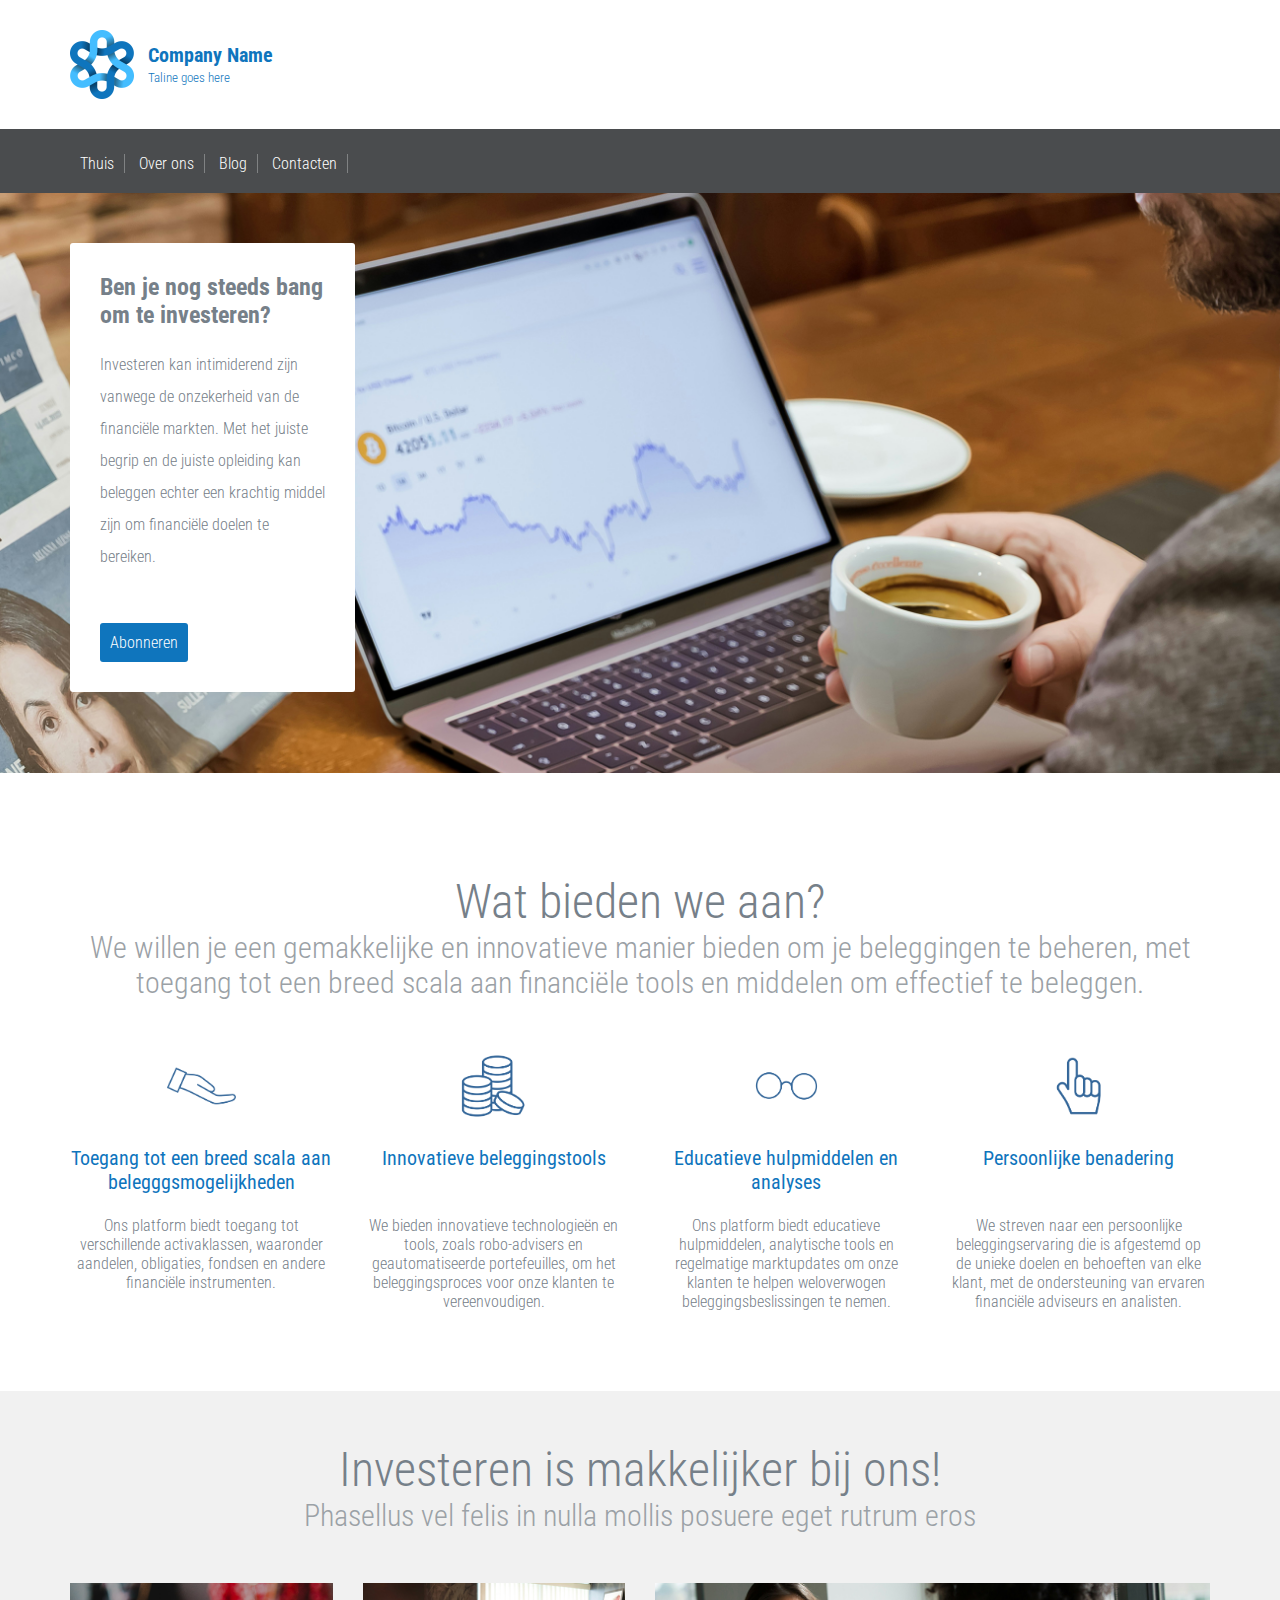
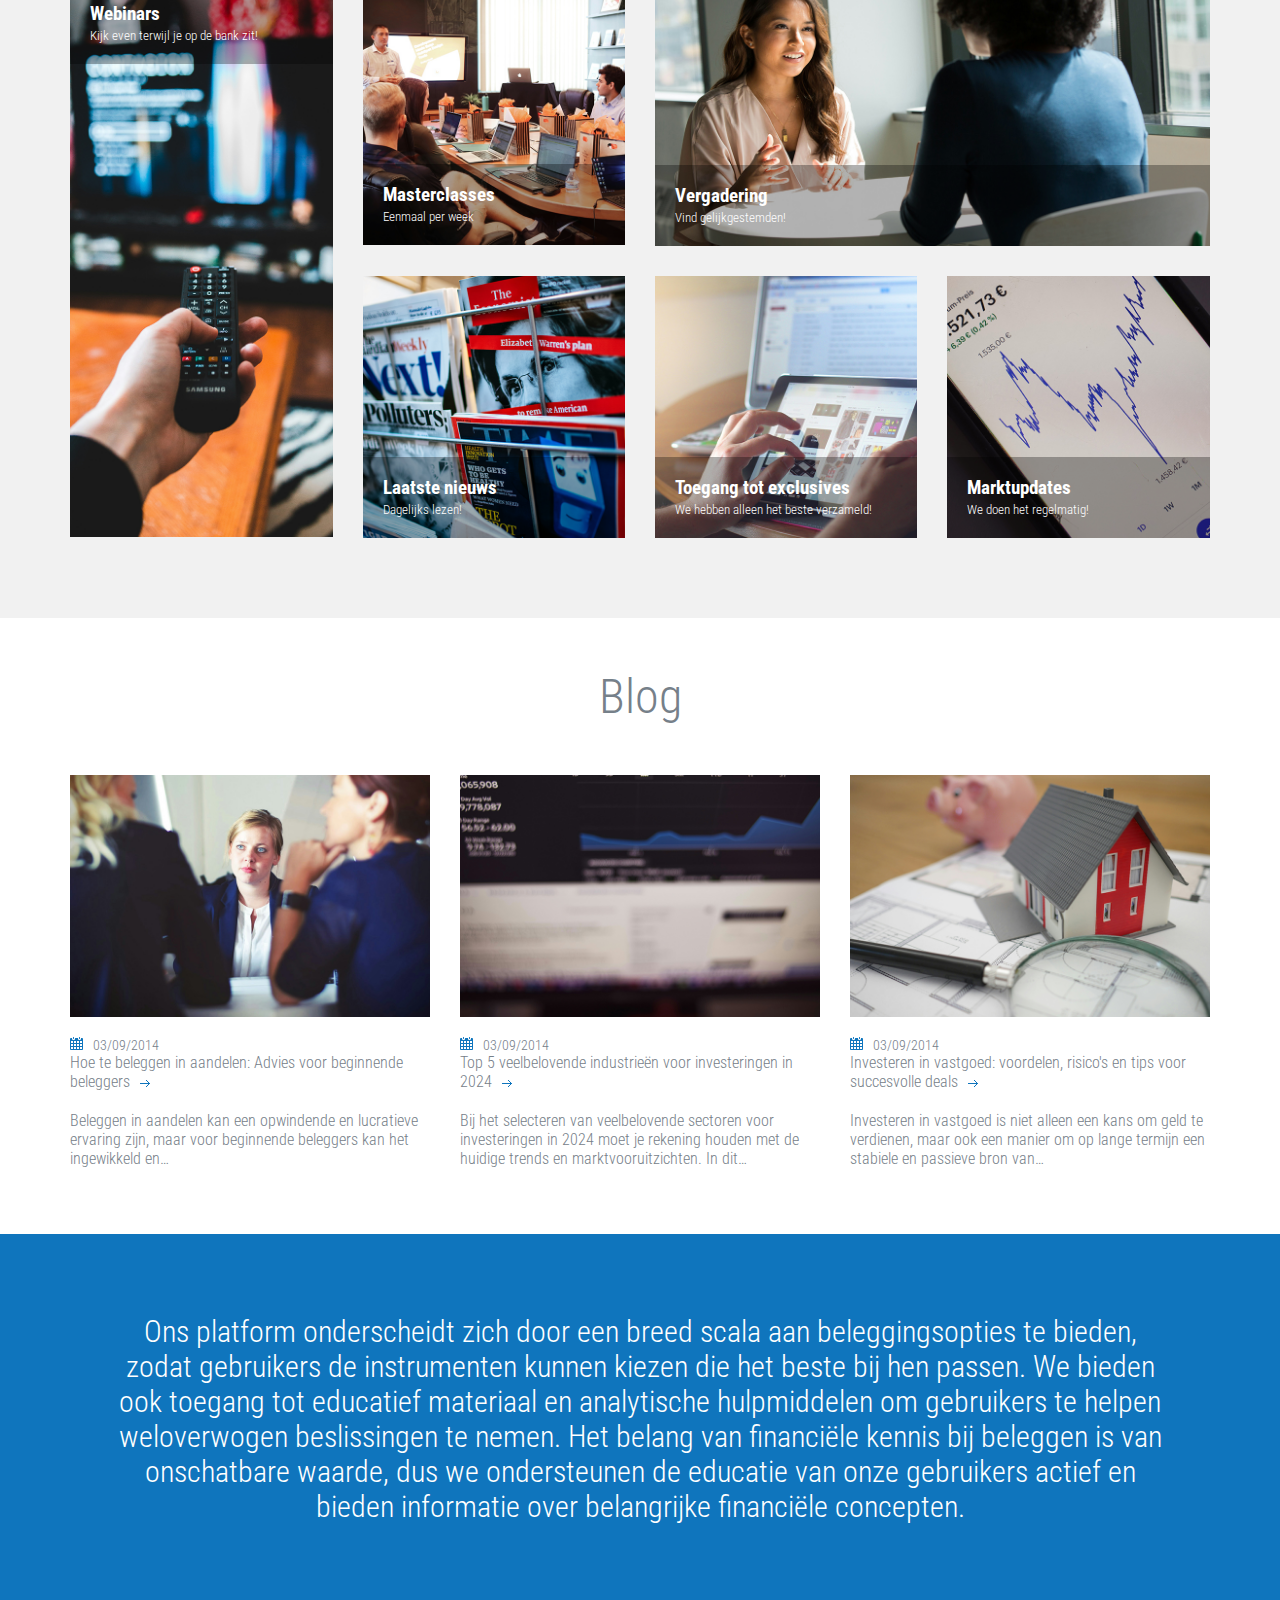
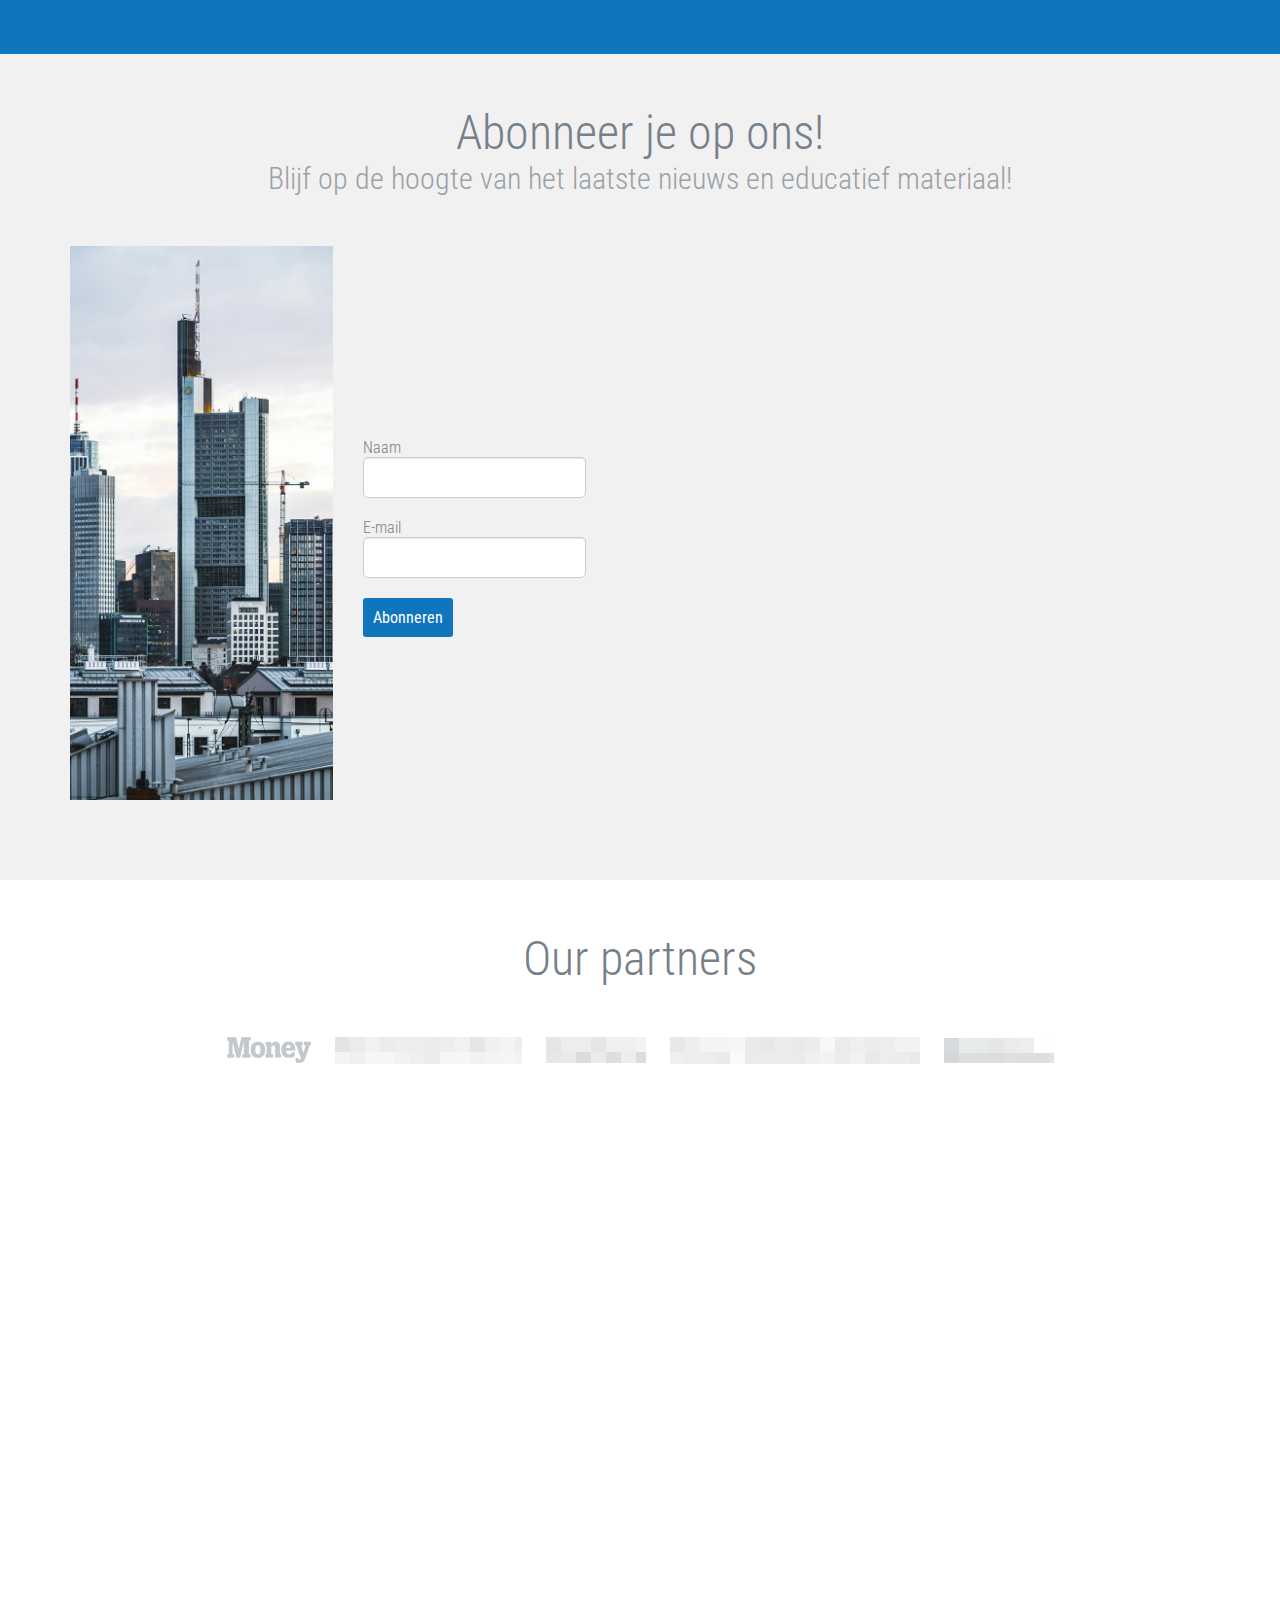
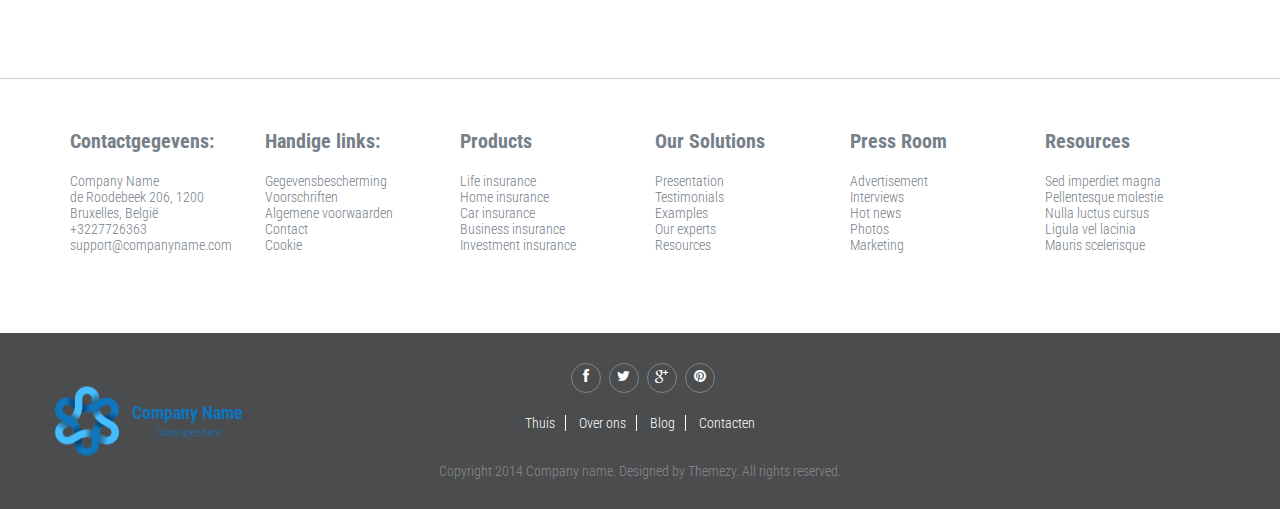
==== commit 2b3d549b: "complete test task" ====
--- a/index.html
+++ b/index.html
@@ -46,9 +46,9 @@
 						<div class="main-navigation">
 							<button type="button" class="menu-toggle"><i class="fa fa-bars"></i></button>
 							<ul class="menu">
-								<li class="menu-item"><a href="about.html">Thuis</a></li>
-								<li class="menu-item"><a href="insurance.html">Over ons</a></li>
-								<li class="menu-item"><a href="resource.html">Blog</a></li>
+								<li class="menu-item"><a href="index.html">Thuis</a></li>
+								<li class="menu-item"><a href="about.html">Over ons</a></li>
+								<li class="menu-item"><a href="blog.html">Blog</a></li>
 								<li class="menu-item"><a href="contact.html">Contacten</a></li>
 							</ul> <!-- .menu -->
 						</div> <!-- .main-navigation -->
@@ -116,16 +116,16 @@
 
 				<div class="fullwidth-block" data-bg-color="#f1f1f1">
 					<div class="container">
-						<h2 class="section-title">Our insurance offer</h2>
+						<h2 class="section-title">Investeren is makkelijker bij ons!</h2>
 						<small class="section-subtitle">Phasellus vel felis in nulla mollis posuere eget rutrum eros</small>
 
 						<div class="row">
 							<div class="col-md-3">
 								<div class="offer caption-top">
-									<img src="dummy/offer-tall.jpg" alt="offer 1">
+									<img src="images/6.jpg" alt="offer 1">
 									<div class="caption">
-										<h3 class="offer-title">Massa augue</h3>
-										<small>Conubia nostra per inceptos</small>
+										<h3 class="offer-title">Webinars</h3>
+										<small>Kijk even terwijl je op de bank zit!</small>
 									</div>
 								</div>
 							</div>
@@ -133,19 +133,19 @@
 								<div class="row">
 									<div class="col-md-4">
 										<div class="offer caption-bottom">
-											<img src="dummy/offer-1.jpg" alt="offer 2">
+											<img src="images/8.jpg" alt="offer 2">
 											<div class="caption">
-												<h3 class="offer-title">Curabitur vehicula</h3>
-												<small>Conubia nostra per inceptos</small>	
+												<h3 class="offer-title">Masterclasses</h3>
+												<small>Eenmaal per week</small>	
 											</div>
 										</div>
 									</div>
 									<div class="col-md-8">
 										<div class="offer caption-bottom">
-									<img src="dummy/offer-wide.jpg" alt="offer 3">
+									<img src="images/7.jpg" alt="offer 3">
 									<div class="caption">
-										<h3 class="offer-title">Vivamus rhoncus porttitor</h3>
-										<small>Conubia nostra per inceptos</small>
+										<h3 class="offer-title">Vergadering</h3>
+										<small>Vind gelijkgestemden!</small>
 									</div>
 								</div>
 									</div>
@@ -153,28 +153,29 @@
 								<div class="row">
 									<div class="col-md-4">
 										<div class="offer caption-bottom">
-											<img src="dummy/offer-2.jpg" alt="offer 2">
+											<img src="images/9.jpg" alt="offer 2">
 											<div class="caption">
-												<h3 class="offer-title">Curabitur vehicula</h3>
-												<small>Conubia nostra per inceptos</small>	
+												<h3 class="offer-title">Laatste nieuws</h3>
+												<small>Dagelijks lezen!</small>	
 											</div>
 										</div>
 									</div>
 									<div class="col-md-4">
 										<div class="offer caption-bottom">
-											<img src="dummy/offer-3.jpg" alt="offer 2">
+											<img src="images/10.jpg" alt="offer 2">
 											<div class="caption">
-												<h3 class="offer-title">Curabitur vehicula</h3>
-												<small>Conubia nostra per inceptos</small>	
+												<h3 class="offer-title">Toegang tot exclusives</h3>
+												<small>We hebben alleen het beste verzameld!</small>	
 											</div>
 										</div>
 									</div>
 									<div class="col-md-4">
 										<div class="offer caption-bottom">
-											<img src="dummy/offer-4.jpg" alt="offer 2">
+											<img src="images/11.jpg" alt="offer 2">
 											<div class="caption">
-												<h3 class="offer-title">Curabitur vehicula</h3>
-												<small>Conubia nostra per inceptos</small>	
+												<h3 class="offer-title">Marktupdates</h3>
+												<small>We doen het regelmatig!
+												</small>	
 											</div>
 										</div>
 									</div>
@@ -187,27 +188,30 @@
 
 				<div class="fullwidth-block">
 					<div class="container">
-						<h2 class="section-title">Latest news</h2>
+						<h2 class="section-title">Blog</h2>
 						<div class="row news-list">
 							<div class="col-md-4">
 								<div class="news">
-									<figure><img src="dummy/featured-image-1.jpg" alt=""></figure>
+									<figure><img src="images/13.jpg" alt=""></figure>
 									<div class="date"><img src="images/icon-calendar.png" alt="">03/09/2014</div>
-									<h2 class="entry-title"><a href="#">Donec laoreet non nec aliquam pellentesque interdum</a></h2>
+									<h2 class="entry-title"><a href="#">Hoe te beleggen in aandelen: Advies voor beginnende beleggers</a></h2>
+									<p>Beleggen in aandelen kan een opwindende en lucratieve ervaring zijn, maar voor beginnende beleggers kan het ingewikkeld en…</p>
 								</div>
 							</div>
 							<div class="col-md-4">
 								<div class="news">
-									<figure><img src="dummy/featured-image-2.jpg" alt=""></figure>
+									<figure><img src="images/14.jpg" alt=""></figure>
 									<div class="date"><img src="images/icon-calendar.png" alt="">03/09/2014</div>
-									<h2 class="entry-title"><a href="#">Donec laoreet non nec aliquam pellentesque interdum</a></h2>
+									<h2 class="entry-title"><a href="#">Top 5 veelbelovende industrieën voor investeringen in 2024</a></h2>
+									<p>Bij het selecteren van veelbelovende sectoren voor investeringen in 2024 moet je rekening houden met de huidige trends en marktvooruitzichten. In dit…</p>
 								</div>
 							</div>
 							<div class="col-md-4">
 								<div class="news">
-									<figure><img src="dummy/featured-image-3.jpg" alt=""></figure>
+									<figure><img src="images/15.jpg" alt=""></figure>
 									<div class="date"><img src="images/icon-calendar.png" alt="">03/09/2014</div>
-									<h2 class="entry-title"><a href="#">Donec laoreet non nec aliquam pellentesque interdum</a></h2>
+									<h2 class="entry-title"><a href="#">Investeren in vastgoed: voordelen, risico's en tips voor succesvolle deals</a></h2>
+									<p>Investeren in vastgoed is niet alleen een kans om geld te verdienen, maar ook een manier om op lange termijn een stabiele en passieve bron van…</p>
 								</div>
 							</div>
 						</div> <!-- .row -->
@@ -219,18 +223,52 @@
 						<div class="testimonial-slider">
 							<ul class="slides">
 								<li>
-									<blockquote>Lorem ipsum dolor sit amet, consectetur adipisicing elit. Quibusdam quod explicabo optio quia ex odit, sequi harum voluptatibus autem. Nam autem corporis deleniti fugiat omnis itaque, quis laudantium dolor facere.<cite>John Smith</cite></blockquote>
-								</li>
-								<li>
-									<blockquote>At doloremque, itaque molestias neque nesciunt placeat aspernatur veniam fugit enim, dolor, repudiandae a. Laborum optio dolorum qui maxime doloribus eligendi in enim minima quo? Quis tenetur eos, libero exercitationem.<cite>John Smith</cite></blockquote>
-								</li>
-								<li>
-									<blockquote>Ipsam nesciunt velit voluptatem? Voluptas amet, porro eaque asperiores magni rerum vitae nulla inventore, numquam facilis doloribus placeat iure suscipit adipisci dolores modi saepe deserunt nisi. Nam, illum aperiam velit.<cite>John Smith</cite></blockquote>
+									<blockquote>Ons platform onderscheidt zich door een breed scala aan beleggingsopties te bieden, zodat gebruikers de instrumenten kunnen kiezen die het beste bij hen passen. We bieden ook toegang tot educatief materiaal en analytische hulpmiddelen om gebruikers te helpen weloverwogen beslissingen te nemen. Het belang van financiële kennis bij beleggen is van onschatbare waarde, dus we ondersteunen de educatie van onze gebruikers actief en bieden informatie over belangrijke financiële concepten. </blockquote>
 								</li>
 							</ul>
 						</div>
 					</div> <!-- .container -->
 				</div> <!-- .fullwidth-block -->
+
+				<div class="fullwidth-block" data-bg-color="#f1f1f1">
+					<div class="container">
+						<h2 class="section-title">Abonneer je op ons!</h2>
+						<small class="section-subtitle">Blijf op de hoogte van het laatste nieuws en educatief materiaal!</small>
+
+						<div class="row subscribe-form-wrapper">
+							<div class="col-md-3">
+								<div class="offer caption-top">
+									<img src="images/12.jpg" alt="offer 1">
+								</div>
+							</div>
+							<div class="col-md-9">
+								<div>
+									<form id="js-form" class="subscribe-form">
+										<label for="user-name">
+											Naam
+											<br>
+											<input type="text" name="user-name" id="user-name">
+										</label>
+										<label for="email">
+											E-mail
+											<br>
+											<input type="email" name="email" id="email">
+										</label>	
+										<button type="submit">Abonneren</button>
+									</form>
+									<script>
+										const form = document.querySelector('#js-form');
+										form.addEventListener('submit', (event) => {
+											event.preventDefault();
+											form.innerHTML = "Bedankt voor het inschrijven";
+										});
+									</script>
+								</div>
+							</div>
+						</div> <!-- .row -->
+
+					</div> <!-- .container -->
+				</div> <!-- .offer-section -->
 
 				<div class="fullwidth-block">
 					<div class="container">
@@ -257,22 +295,23 @@
 						<div class="row">
 							<div class="col-xs-12 col-sm-4 col-md-2">
 								<div class="widget">
-									<h3 class="widget-title">Contact</h3>
-									<address> Company Name INC. 523 Burt Street, Omaha
+									<h3 class="widget-title">Contactgegevens:</h3>
+									<address>Company Name 
+										<br>
+										de Roodebeek 206, 1200 Bruxelles, België	
 									</address>
-									<a href="#">Phone: +1 823 424 9134</a>
-									<a href="mailto:info@company.com">info@company.com</a>
-								</div>
-							</div>
-							<div class="col-xs-12 col-sm-4 col-md-2">
-								<div class="widget">
-									<h3 class="widget-title">Company</h3>
+									<a href="tel:+3227726363">+3227726363</a>
+									<a href="mailto:info@company.com">support@companyname.com</a>
+								</div>
+							</div>
+							<div class="col-xs-12 col-sm-4 col-md-2">
+								<div class="widget">
+									<h3 class="widget-title">Handige links:</h3>
 									<ul class="no-bullet">
-										<li><a href="#">About us</a></li>
-										<li><a href="#">Infoline</a></li>
-										<li><a href="#">Team</a></li>
-										<li><a href="#">Join us</a></li>
-										<li><a href="#">Cooperation</a></li>
+										<li><a href="#">Gegevensbescherming Voorschriften</a></li>
+										<li><a href="#">Algemene voorwaarden </a></li>
+										<li><a href="#">Contact </a></li>
+										<li><a href="#">Cookie</a></li>
 									</ul>
 								</div>
 							</div>
@@ -330,12 +369,25 @@
 
 				<div class="bottom-footer">
 					<div class="container">
+						<a href="index.html" id="branding" class="footer-branding">
+							<img src="images/logo.png" alt="Company Name" class="logo">
+							<div class="logo-text">
+								<h1 class="site-title">Company Name</h1>
+								<small class="description">Taline goes here</small>
+							</div>
+						</a> <!-- #branding -->
+
+						<div class="social-links">
+							<a href="#"><i class="fa fa-facebook"></i></a>
+							<a href="#"><i class="fa fa-twitter"></i></a>
+							<a href="#"><i class="fa fa-google-plus"></i></a>
+							<a href="#"><i class="fa fa-pinterest"></i></a>
+						</div>
 						<nav class="footer-navigation">
-							<a href="#">Home</a>
-							<a href="#">About us</a>
-							<a href="#">Insurance plans</a>
-							<a href="#">Resources</a>
-							<a href="#">Contact</a>
+							<a href="#">Thuis</a>
+							<a href="#">Over ons</a>
+							<a href="#">Blog</a>
+							<a href="#">Contacten</a>
 						</nav>
 
 						<div class="colophon">Copyright 2014 Company name. Designed by Themezy. All rights reserved.</div>
--- a/style.css
+++ b/style.css
@@ -1210,7 +1210,7 @@
         color: #1392ec; }
 
 .social-links {
-  float: right; }
+  margin-bottom: 20px;}
   .social-links a {
     width: 30px;
     height: 30px;
@@ -1727,3 +1727,79 @@
         border-right: none; }
   .site-footer .colophon {
     color: #898b8d; }
+
+    .subscribe-form {
+      display: flex;
+      flex-direction: column;
+      gap: 20px;
+    }
+
+    .subscribe-form-wrapper {
+      display: flex;
+      align-items: center;
+    }
+
+    .subscribe-form button {
+      width: fit-content;
+    }
+
+.bottom-footer .container {
+    position: relative;
+}
+
+    .footer-branding {
+    position: absolute;
+    left: 0;
+    top: 50%;
+    transform: translateY(-50%);
+    }
+
+    .blog-button {
+      padding: 10px 20px;
+      background-color: #336699;
+      color: white;
+    }
+
+    .blog-title a {
+      position: relative;
+      padding-right: 20px;
+    }
+
+    .blog-title a::after {
+      position: absolute;
+      left: calc(100% - 20px);
+      top: 50%;
+      transform: translateY(-50%);
+    }
+
+    .blog-title a, .blog-title + p {
+      text-overflow: ellipsis;
+      text-wrap: nowrap;
+      overflow: hidden;
+      width: 100%;
+      display: block;
+    }
+
+    .blog-item {
+      margin-bottom: 50px;
+    }
+
+    .blog-title {
+      font-size: 1em !important;
+      margin-bottom: 0;
+    }
+
+    .article-img {
+      display: block;
+      width: 50%;
+      margin: 0 auto;
+      margin-bottom: 20px;
+    }
+
+    .article-view h1 {
+      text-align: center;
+    }
+
+    .article-view ol li {
+      margin-bottom: 10px;
+    }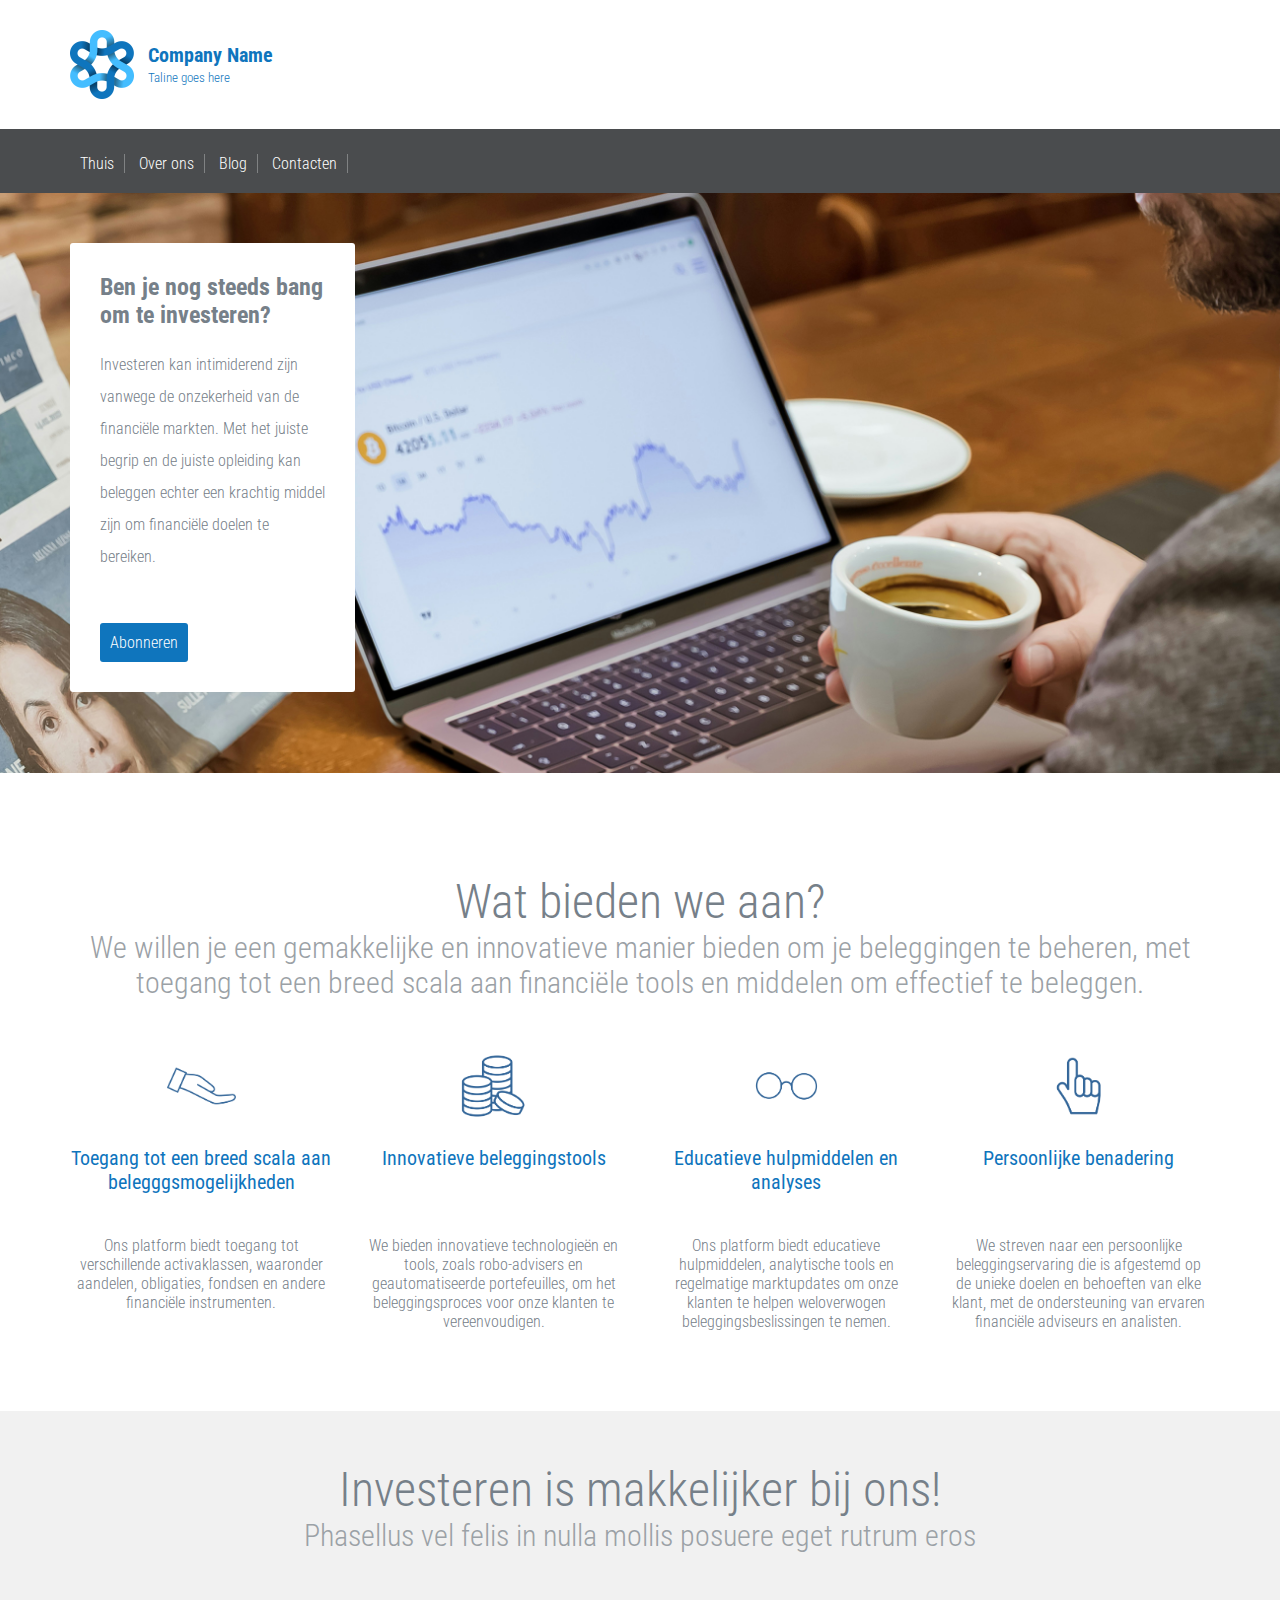
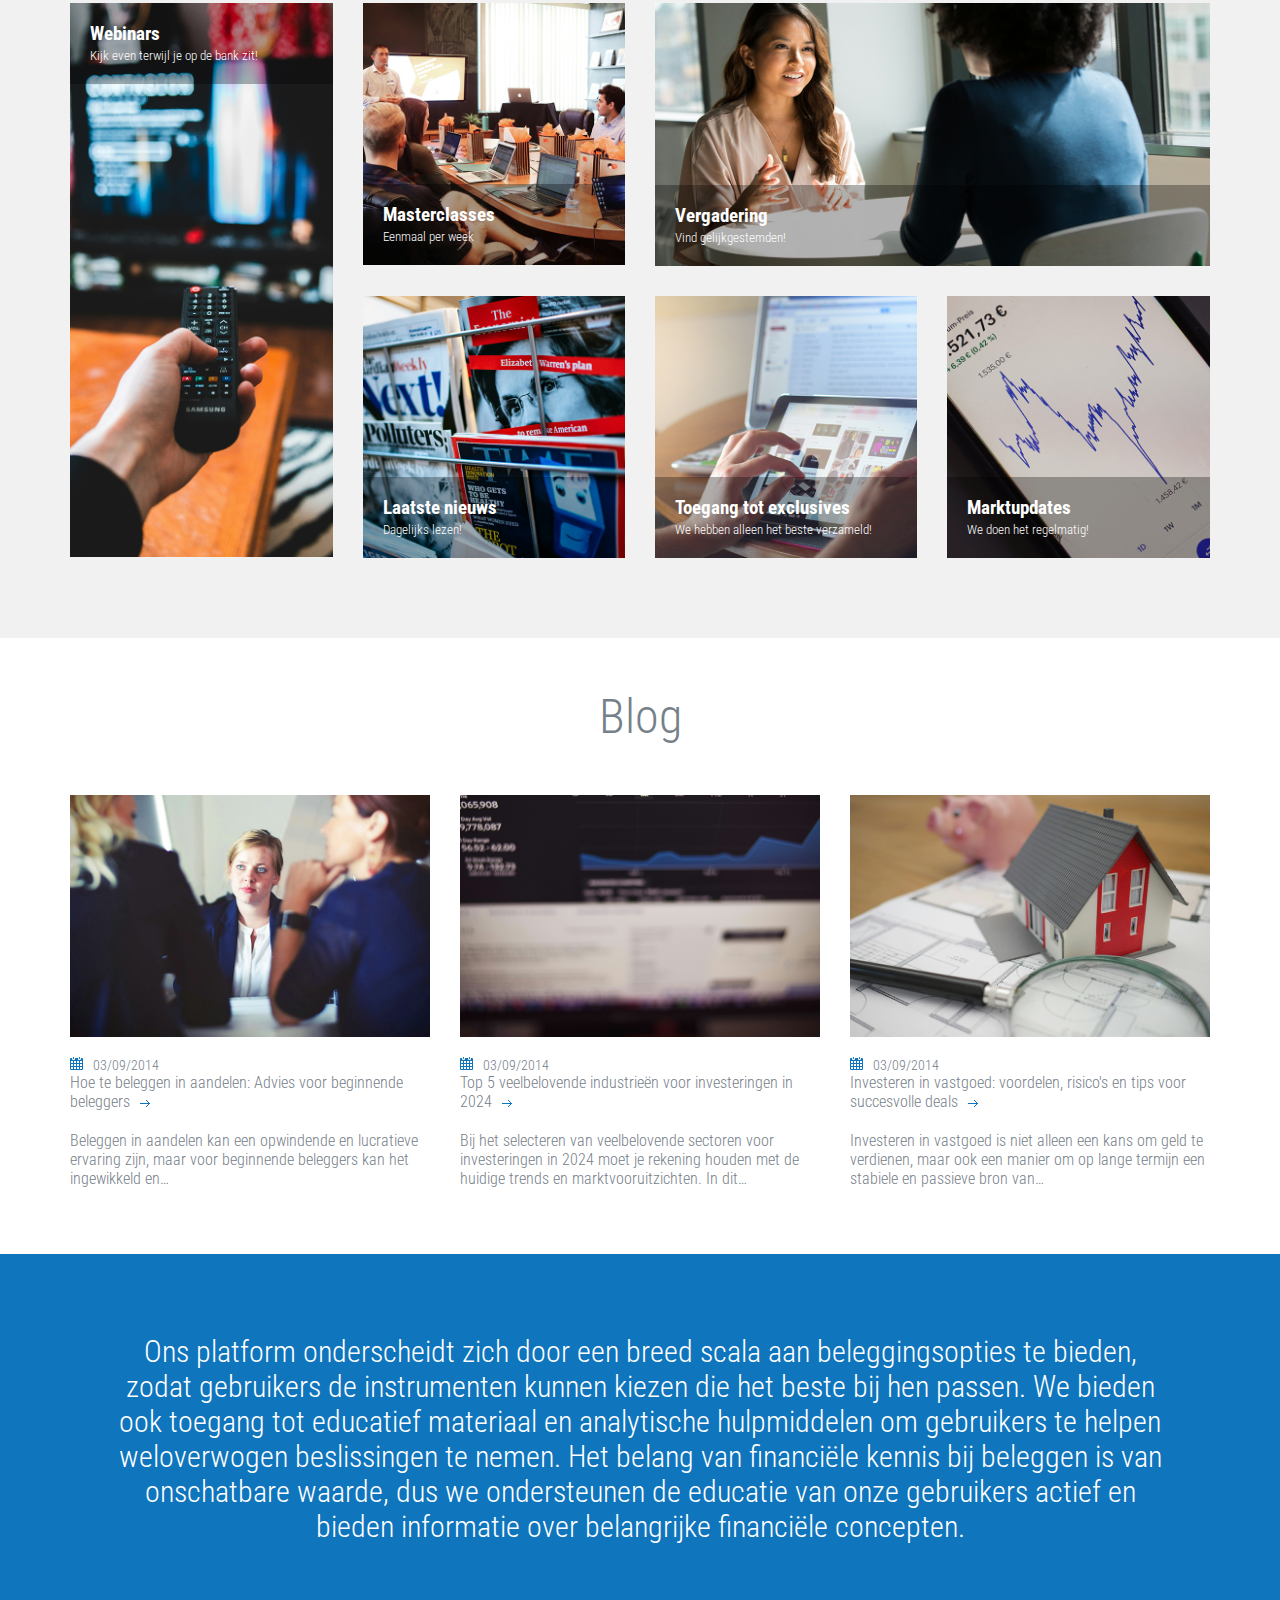
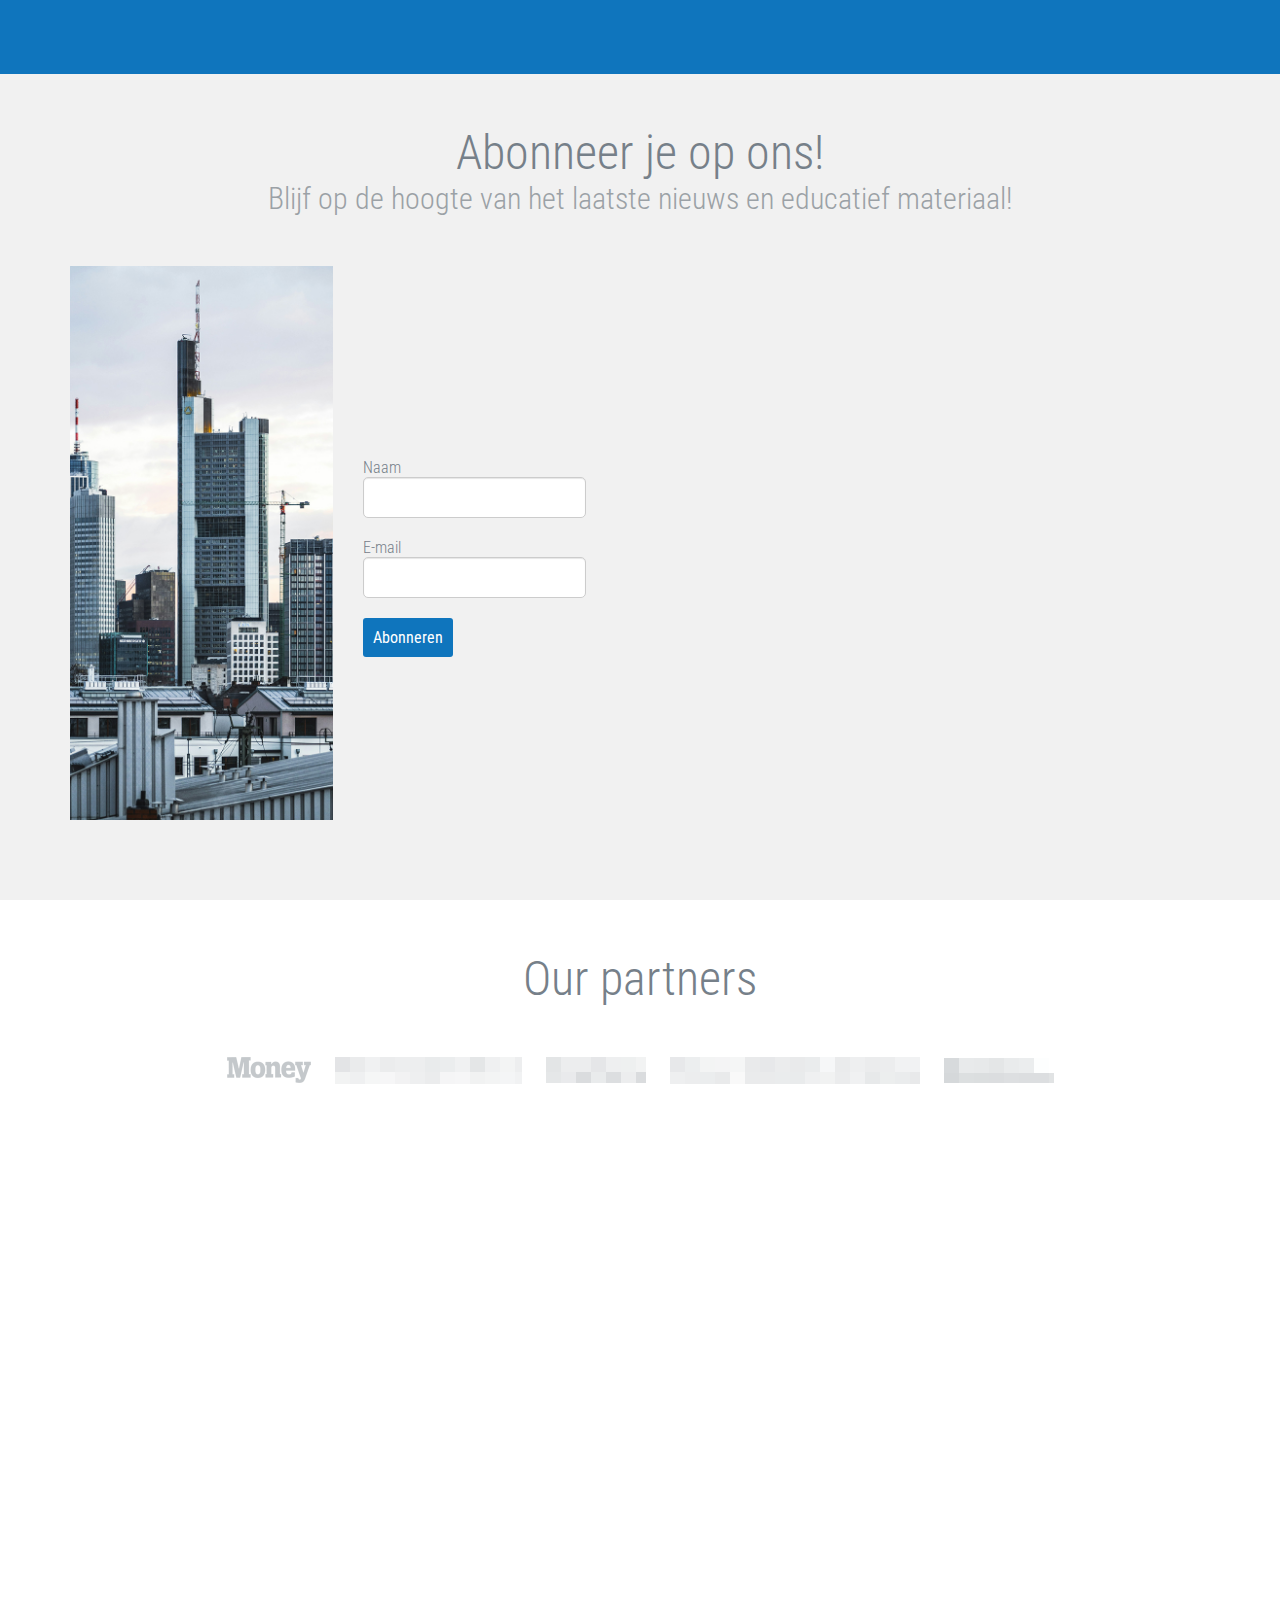
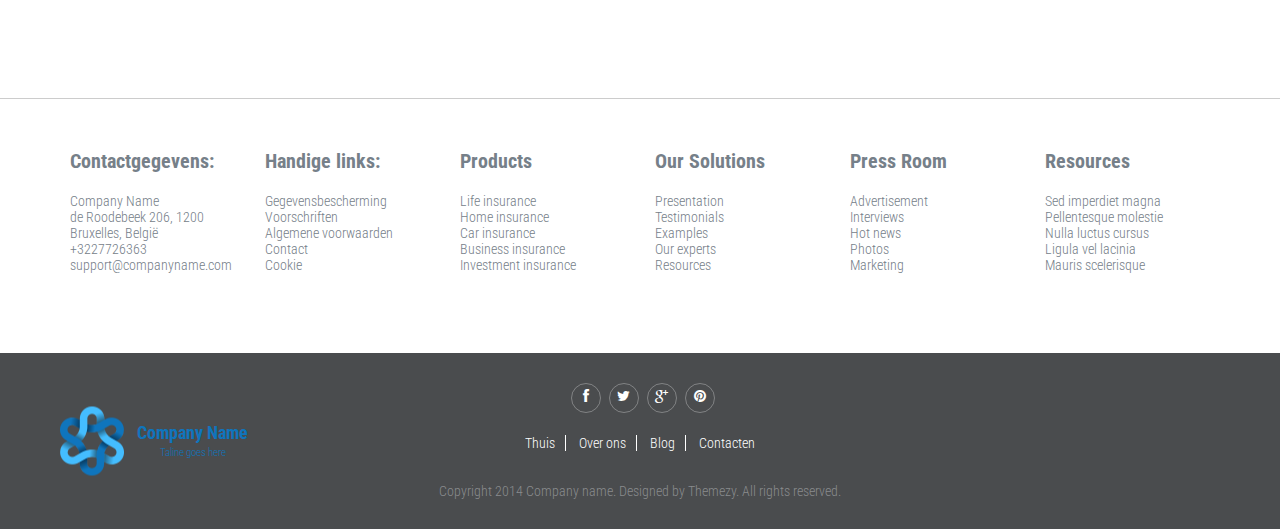
==== commit 35048ece: "update font link" ====
--- a/index.html
+++ b/index.html
@@ -8,7 +8,7 @@
 		<title>Insurance</title>
 
 		<!-- Loading third party fonts -->
-		<link href="http://fonts.googleapis.com/css?family=Roboto+Condensed:300,400,700|" rel="stylesheet" type="text/css">
+		<link href="https://fonts.googleapis.com/css?family=Roboto+Condensed:300,400,700|" rel="stylesheet" type="text/css">
 		<link href="fonts/font-awesome.min.css" rel="stylesheet" type="text/css">
 		<link href="fonts/lineo-icon/style.css" rel="stylesheet" type="text/css">
 
@@ -309,7 +309,7 @@
 									<h3 class="widget-title">Handige links:</h3>
 									<ul class="no-bullet">
 										<li><a href="#">Gegevensbescherming Voorschriften</a></li>
-										<li><a href="#">Algemene voorwaarden </a></li>
+										<li><a href="#">Algemene voorwaarden</a></li>
 										<li><a href="#">Contact </a></li>
 										<li><a href="#">Cookie</a></li>
 									</ul>
--- a/style.css
+++ b/style.css
@@ -1356,7 +1356,7 @@
   .feature .feature-title {
     font-size: 20px;
     font-size: 1.25em;
-    height: 2.5em;
+    height: 3.5em;
     margin-bottom: 20px;
     color: #0f75bd;
     font-weight: 400; }
@@ -1749,9 +1749,15 @@
 
     .footer-branding {
     position: absolute;
-    left: 0;
+    left: 5px;
     top: 50%;
     transform: translateY(-50%);
+    }
+
+    @media(max-width: 770px) {
+      .footer-branding {
+        display: none;
+      }
     }
 
     .blog-button {
